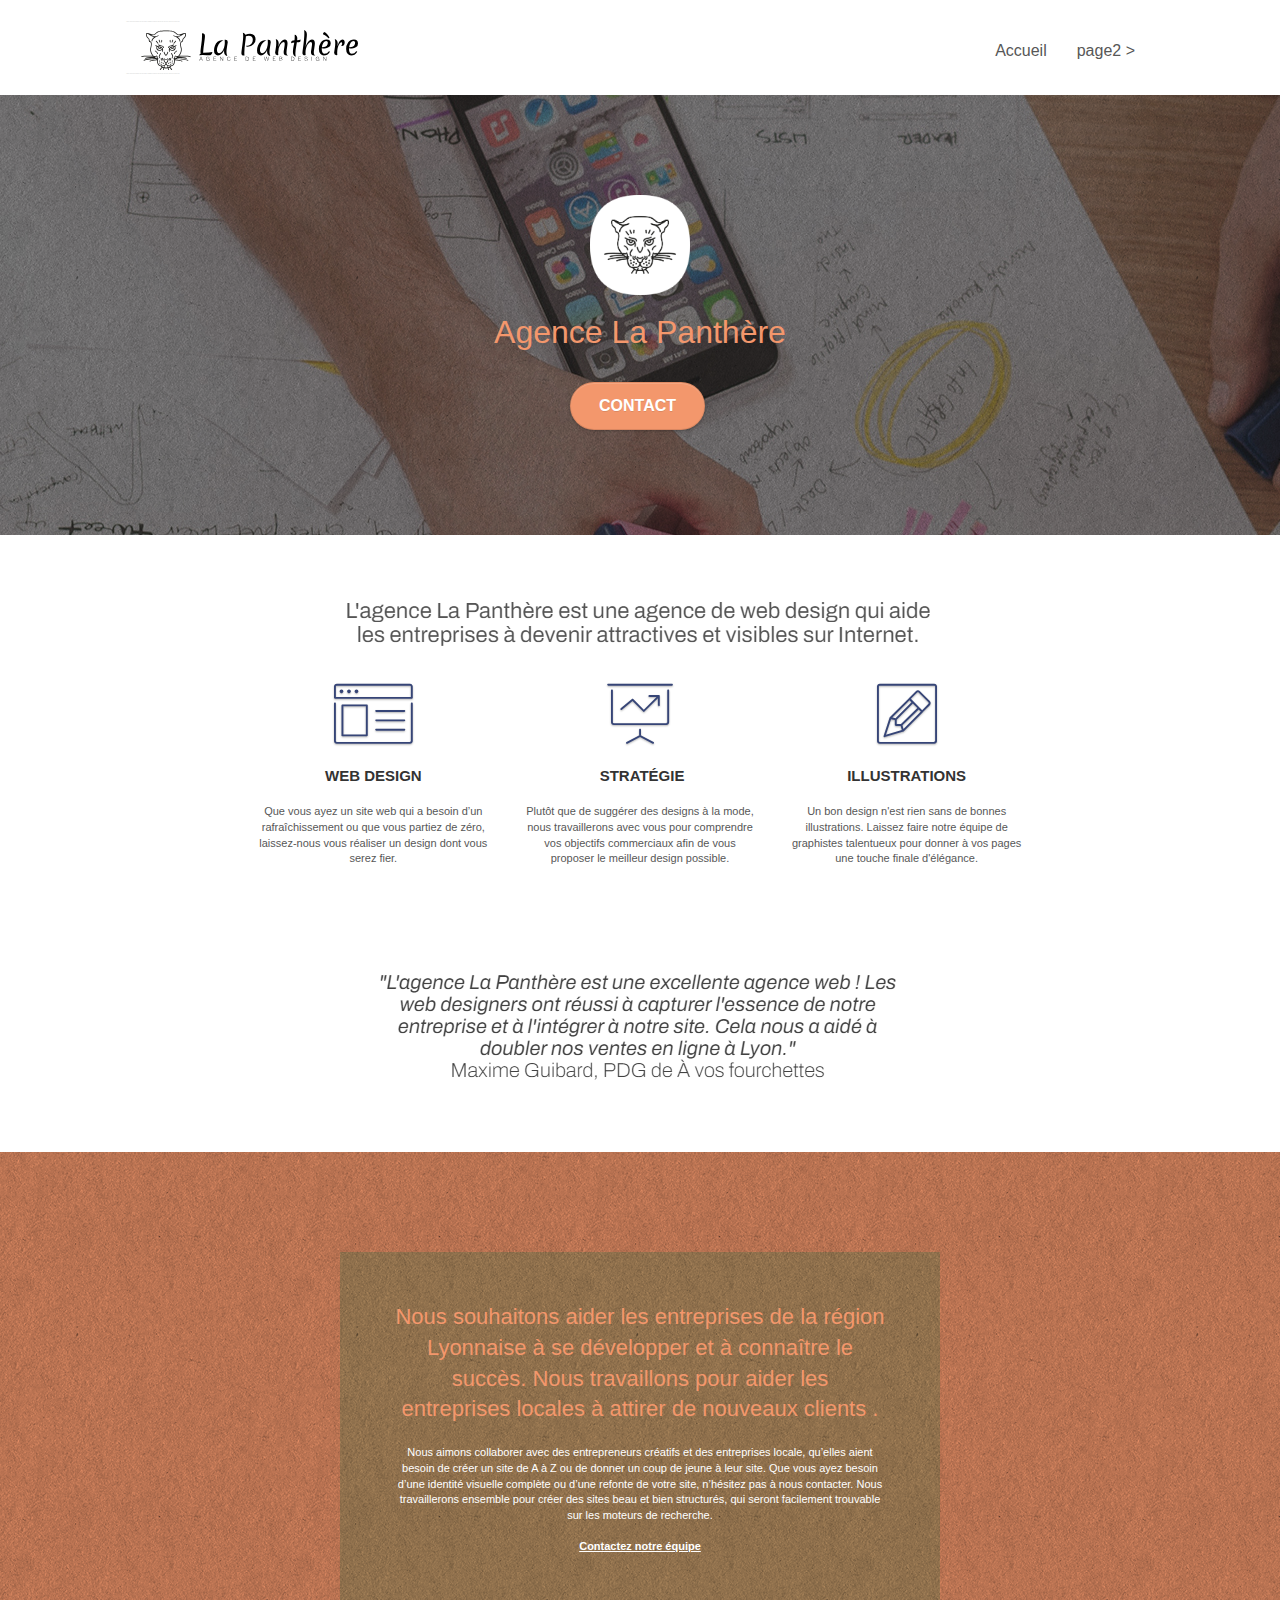
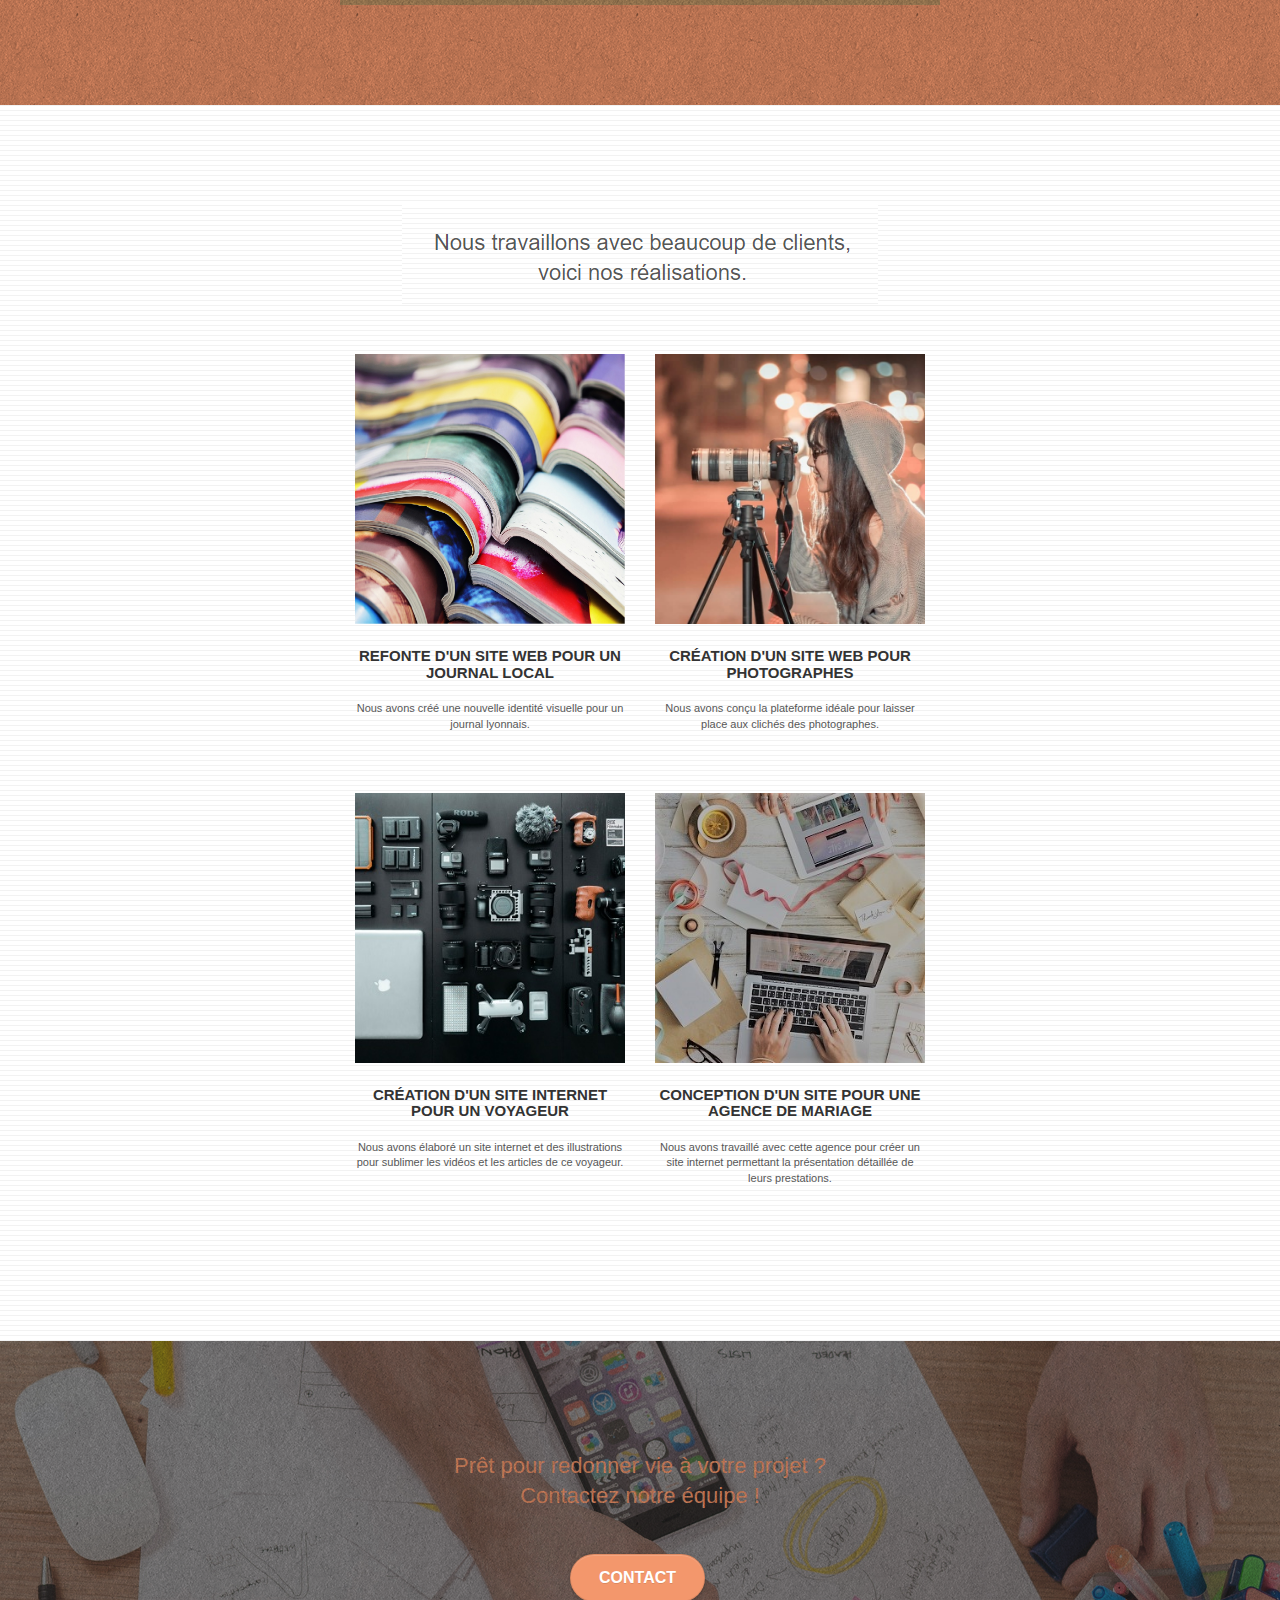
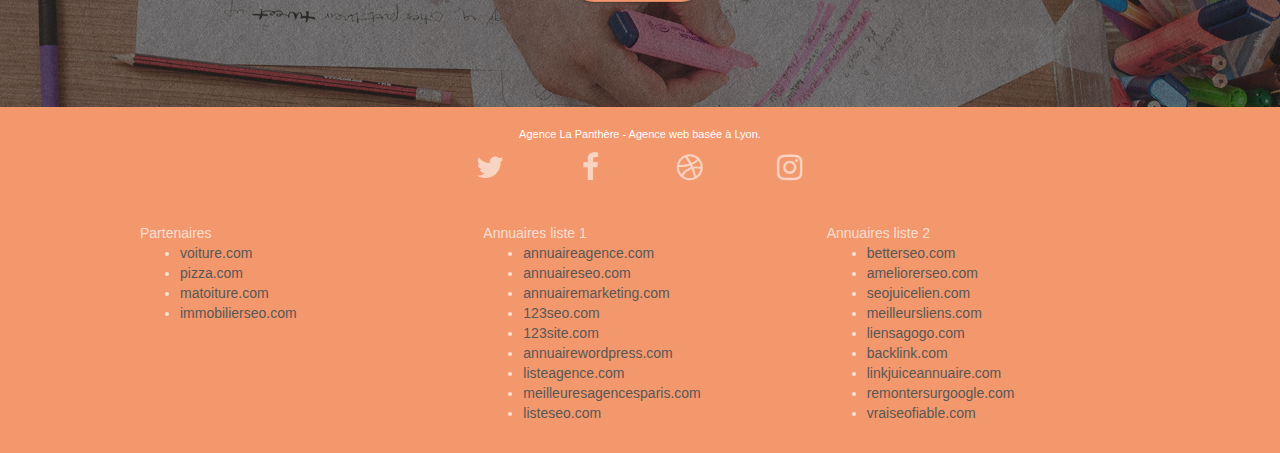
==== index.html @ 24b7e264 "ajout des fichiers au dépôt" ====
<!doctype html>
<html lang="Default">
<head>
    <meta charset="utf-8">
    <meta name="keywords" content="seo, google, site web, site internet, agence design paris, agence design, agence design,agence design,agence design,agence design,agence design,agence design,agence design,agence design">
    <meta name="description" content="">
    <meta name="viewport" content="width=device-width, initial-scale=1.0, viewport-fit=cover">
	<meta name="google-site-verification" content="nIOKoj3-y31pQIgxbLUqovb69yfZZSN_PsGfwJC7kro" />
    <link rel="shortcut icon" type="image/png" href="favicon.jpg">
    
	<link rel="stylesheet" type="text/css" href="./css/bootstrap.css">
	<link rel="stylesheet" type="text/css" href="style.css">
	<link rel="stylesheet" type="text/css" href="./css/font-awesome.css">
	<link rel="stylesheet" type="text/css" href="./css/et-line.css">
	
    
	<script src="./js/jquery-2.1.0.js"></script>
	<script src="./js/bootstrap.js"></script>
	<script src="./js/blocs.js"></script>
	<script src="./js/jquery.touchSwipe.js" defer></script>
	<script src="./js/gmaps.js"></script>

    <title>.</title>

    
<!-- Analytics -->
 
<!-- Analytics END -->
    
</head>
<body>
<!-- Principal conteneur -->
<div class="page-container">
    
<!-- bloc-0 -->
<div class="bloc bgc-white l-bloc " id="bloc-0">
	<div class="container bloc-sm">

		<nav class="navbar row">
			<div class="navbar-header">
				<div class="keywords" style="color:#cccccc;font-size:1px;">Agence web à paris, stratégie web, web design, illustrations, design de site web, site web, web, internet, site internet, site</div>
				<a class="navbar-brand" href="index.html"><img src="img/agence-la-panthere-monochrome.svg" alt="paris web design logo agence web meilleure agence" height="40" /></a>
				<div class="keywords" style="color:#cccccc;font-size:1px;">Agence web à paris, stratégie web, web design, illustrations, design de site web, site web, web, internet, site internet, site</div>
				<button id="nav-toggle" type="button" class="ui-navbar-toggle navbar-toggle" data-toggle="collapse" data-target=".navbar-1">
					<span class="sr-only">Toggle navigation</span><span class="icon-bar"></span><span class="icon-bar"></span><span class="icon-bar"></span>
				</button>
			</div>
			<div class="collapse navbar-collapse navbar-1 special-dropdown-nav">
				<ul class="site-navigation nav navbar-nav">
					<li>
						<a href="index.html">Accueil</a>
					</li>
					<li>
					</li>
					<li>
						<a href="page2.html">page2 &gt;</a>
					</li>
				</ul>
			</div>
		</nav>
	</div>
</div>
<!-- bloc-0 END -->

<!-- bloc-1-presentation -->
<div class="bloc bgc-dark-slate-blue bg-banniere d-bloc bg-t-edge bloc-bg-texture texture-paper b-parallax" id="bloc-1-hero">
	<div class="container bloc-lg">
		<div class="row tight-width-whitespace">
			<div class="col-sm-12">
				<img src="img/logo.png" class="center-block image-resize-mode" width="100" alt="Agence La Panthère, agence web paris, création logo paris" />
				<h1 class="text-center hero-bloc-text tc-white ">
					Agence La Panthère
				</h1>
				<div class="text-center">
					<a href="page2.html" class="btn btn-lg btn-clean btn-rd cta-hero btn-atomic-tangerine" id="cta-hero">Contact</a>
				</div>
			</div>
		</div>
	</div>
</div>
<!-- bloc-1-presentation END -->

<!-- bloc-2-services -->
<div class="bloc bgc-white l-bloc" id="bloc-2-services">
	<div class="container bloc-md">
		<div class="row">
			<div class="col-sm-12 text-center">
				<img alt="agence web, agence web paris, web design paris, stratégie web" src="img/title.png" />
			</div>
		</div>
		<div class="row voffset-lg med-width-whitespace">
			<div class="col-sm-4">
				<div class="text-center">
					<span class="et-icon-browser sm-shadow icon-dark-slate-blue icons icon-lg"></span>
				</div>
				<h3 class="mg-md text-center">
					Web design
				</h3>
				<p class="text-center ">
					Que vous ayez un site web qui a besoin d&rsquo;un rafraîchissement ou que vous partiez de zéro, laissez-nous vous réaliser un design dont vous serez fier.
				</p>
			</div>
			<div class="col-sm-4">
				<div class="text-center">
					<span class="et-icon-presentation sm-shadow icon-dark-slate-blue icons icon-lg"></span>
				</div>
				<h3 class="mg-md text-center">
					&nbsp;Stratégie
				</h3>
				<p class="text-center ">
					Plutôt que de suggérer des designs à la mode, nous travaillerons avec vous pour comprendre vos objectifs commerciaux afin de vous proposer le meilleur design possible.<br>
				</p>
			</div>
			<div class="col-sm-4">
				<div class="text-center">
					<span class="et-icon-edit sm-shadow icon-dark-slate-blue icons icon-lg"></span>
				</div>
				<h3 class="mg-md text-center">
					Illustrations
				</h3>
				<p class="text-center ">
					Un bon design n'est rien sans de bonnes illustrations. Laissez faire notre équipe de graphistes talentueux pour donner à vos pages une touche finale d'élégance.
				</p>
			</div>
		</div>
		<div class="row voffset-lg voffset">
			<div class="col-xs-12 col-md-8 col-md-offset-2 text-center">
				<img alt="agence web, agence web paris, web design paris, stratégie web" src="img/citation.png" />

			</div>
		</div>
	</div>
</div>
<!-- bloc-2-services END -->

<!-- bloc-3-what-i-do -->
<div class="bloc tc-white bgc-atomic-tangerine bg-presentation d-bloc bloc-bg-texture texture-paper b-parallax" id="bloc-3-what-i-do">
	<div class="container bloc-lg">
		<div class="row tight-width-whitespace black-background">
			<div class="col-sm-12">
				<h2 class="mg-md text-center tc-white">
					Nous souhaitons aider les entreprises de la région Lyonnaise à se développer et à connaître le succès. Nous travaillons pour aider les entreprises locales à attirer de nouveaux clients .<br>
				</h2>
				<p class="text-center white">
					Nous aimons collaborer avec des entrepreneurs créatifs et des entreprises locale, qu’elles aient besoin de créer un site de A à Z ou de donner un coup de jeune à leur site. Que vous ayez besoin d’une identité visuelle complète ou d’une refonte de votre site, n’hésitez pas à nous contacter. Nous travaillerons ensemble pour créer des sites beau et bien structurés, qui seront facilement trouvable sur les moteurs de recherche. <br><br><a class="ltc-white bold-link" href="page2.html">Contactez notre équipe</a><br>
				</p>
			</div>
		</div>
	</div>
</div>
<!-- bloc-3-what-i-do END -->

<!-- bloc-4-portfolio -->
<div class="bloc bgc-white bg-lines-h2-bg bg-repeat l-bloc" id="bloc-4-portfolio">
	<div class="container bloc-lg">
		<div class="row">
			<div class="col-sm-12 text-center">
				<img alt="agence web, agence web paris, web design paris, stratégie web" src="img/title2.png" />
			</div>
		</div>
		<div class="row tight-width-whitespace portfolio-row">
			<div class="col-sm-6">
				<a href="#" data-lightbox="img/1.jpg" data-gallery-id="gallery-1" data-caption="Refonte d'un site web pour un journal local" data-frame="snapshot-lb"><img src="img/1.jpg" alt="paris web design logo agence web meilleure agence et refonte site web journal" class="img-responsive portfolio-thumb" /></a>
				<h3 class="mg-md text-center">
					Refonte d'un site web pour un journal local
				</h3>
				<p class="text-center">
					Nous avons créé une nouvelle identité visuelle pour un journal lyonnais.
				</p>
			</div>
			<div class="col-sm-6">
				<a href="#" data-lightbox="img/2.jpg" data-gallery-id="gallery-1" data-caption="Création d'un site web pour photographes" data-frame="snapshot-lb"><img src="img/2.jpg" class="img-responsive portfolio-thumb" alt="paris web design logo agence web meilleure agence, Création d'un site web pour photographes" /></a>
				<h3 class="mg-md text-center">
					Création d'un site web pour photographes
				</h3>
				<p class="text-center">
					Nous avons conçu la plateforme idéale pour laisser place aux clichés des photographes.
				</p>
			</div>
		</div>
		<div class="row tight-width-whitespace portfolio-row">
			<div class="col-sm-6">
				<a href="#" data-lightbox="img/3.bmp" data-gallery-id="gallery-1" data-caption="Création d'un site internet pour un voyageur" data-frame="snapshot-lb"><img src="img/3.bmp" class="img-responsive portfolio-thumb" alt="paris web design logo agence web meilleure agence, Création d'un site web pour voyageur"/></a>
				<h3 class="mg-md text-center">
					Création d'un site internet pour un voyageur
				</h3>
				<p class="text-center">
					Nous avons élaboré un site internet et des illustrations pour sublimer les vidéos et les articles de ce voyageur.
				</p>
			</div>
			<div class="col-sm-6">
				<a href="#" data-lightbox="img/4.bmp" data-gallery-id="gallery-1" data-caption="Conception d'un site pour une agence de mariage" data-frame="snapshot-lb"><img src="img/4.bmp" class="img-responsive portfolio-thumb" alt="paris web design logo agence web meilleure agence, Création d'un site web pour agence de mariage" /></a>
				<h3 class="mg-md text-center">
					Conception d'un site pour une agence de mariage
				</h3>
				<p class="text-center">
					Nous avons travaillé avec cette agence pour créer un site internet permettant la présentation détaillée de leurs prestations.
				</p>
			</div>
		</div>
	</div>
</div>
<!-- bloc-4-portfolio END -->

<!-- bloc-5-cta -->
<div class="bloc bgc-dark-slate-blue bg-banniere d-bloc bloc-bg-texture texture-paper" id="bloc-5-cta">
	<div class="container bloc-lg">
		<div class="row">
			<h2 class="mg-md text-center tc-white">
				Prêt pour redonner vie à votre projet ?<br>Contactez notre équipe !
			</h2>
			<div class="col-sm-12 text-center">
				<a href="page2.html" class="btn btn-atomic-tangerine btn-clean btn-rd btn-lg cta-hero">Contact</a>
			</div>
		</div>
	</div>
</div>
<!-- bloc-5-cta END -->

<!-- Footer - bloc-8 -->
<div class="bloc bgc-atomic-tangerine d-bloc" id="bloc-8">
	<div class="container bloc-sm">
		<div class="row">
			<div class="col-sm-12">
				<p class="text-center white">
					Agence La Panthère - Agence web basée à Lyon.<br>
				</p>
				<div class="row row-no-gutters social">
					<div class="col-sm-3">
						<div class="text-center">
							<a class="social" href="index.html"><span class="fa fa-twitter icon-md"></span></a>
						</div>
					</div>
					<div class="col-sm-3">
						<div class="text-center">
							<a class="social" href="index.html"><span class="fa fa-facebook icon-md"></span></a>
						</div>
					</div>
					<div class="col-sm-3">
						<div class="text-center">
							<a class="social" href="index.html"><span class="fa fa-dribbble icon-md"></span></a>
						</div>
					</div>
					<div class="col-sm-3">
						<div class="text-center">
							<a class="social" href="index.html"><span class="fa fa-instagram icon-md"></span></a>
						</div>
					</div>
					<div class="keywords" style="color:#F3976C;">Agence web à paris, stratégie web, web design, illustrations, design de site web, site web, web, internet, site internet, site</div>
				</div>
				<div class="row">
					<div class="col-sm-4">
						Partenaires
							<ul>
								<li><a href="voiture.com">voiture.com</a></li>
								<li><a href="pizza.com">pizza.com</a></li>
								<li><a href="matoiture.com">matoiture.com</a></li>
								<li><a href="immobilierseo.com">immobilierseo.com</a></li>
							</ul>		
					</div>
					<div class="col-sm-4">
						Annuaires liste 1
						<ul>
							<li><a href="annuaireagence.com">annuaireagence.com</a></li>
							<li><a href="annuaireseo.com">annuaireseo.com</a></li>
							<li><a href="annuairemarketing.com">annuairemarketing.com</a></li>
							<li><a href="123seoture.com">123seo.com</a></li>
							<li><a href="123site.com">123site.com</a></li>
							<li><a href="annuairewordpress.com">annuairewordpress.com</a></li>
							<li><a href="listeagence.com">listeagence.com</a></li>
							<li><a href="meilleuresagencesparis.com">meilleuresagencesparis.com</a></li>
							<li><a href="listeseo.com">listeseo.com</a></li>
						</ul>
					</div>
					<div class="col-sm-4">
						Annuaires liste 2
						<ul>
							<li><a href="betterseo.com">betterseo.com</a></li>
							<li><a href="ameliorerseo.com">ameliorerseo.com</a></li>
							<li><a href="seojuicelien.com">seojuicelien.com</a></li>
							<li><a href="meilleursliens.com">meilleursliens.com</a></li>
							<li><a href="liensagogo.com">liensagogo.com</a></li>
							<li><a href="backlink.com">backlink.com</a></li>
							<li><a href="linkjuiceannuaire.com">linkjuiceannuaire.com</a></li>
							<li><a href="remontersurgoogle.com">remontersurgoogle.com</a></li>
							<li><a href="vraiseofiable.com">vraiseofiable.com</a></li>
						</ul>
					</div>
				</div>
			</div>
		</div>
	</div>
</div>
<!-- Footer - bloc-8 END -->

</div>
<!-- Principal conteneur END -->
    

</body>
</html>
---- style.css ----
body {
    margin: 0;
    padding: 0;
    background: #FFF;
    overflow-x: hidden;
    -webkit-font-smoothing: antialiased;
    -moz-osx-font-smoothing: grayscale;
}

a,
button {
    transition: all .3s ease-in-out;
    outline: none!important;
}

a:hover {
    text-decoration: none;
    cursor: pointer;
}

#page-loading-blocs-notifaction {
    position: fixed;
    top: 0;
    bottom: 0;
    width: 100%;
    z-index: 100000;
    background: #FFFFFF url("img/pageload-spinner.gif") no-repeat center center;
}

.bloc {
    width: 100%;
    clear: both;
    background: 50% 50% no-repeat;
    padding: 0 50px;
    -webkit-background-size: cover;
    -moz-background-size: cover;
    -o-background-size: cover;
    background-size: cover;
    position: relative;
}

.bloc .container {
    padding-left: 0;
    padding-right: 0;
}

.bloc-lg {
    padding: 100px 50px;
}

.bloc-md {
    padding: 50px;
}

.bloc-sm {
    padding: 20px 50px;
}

.bg-center,
.bg-l-edge,
.bg-r-edge,
.bg-t-edge,
.bg-b-edge,
.bg-tl-edge,
.bg-bl-edge,
.bg-tr-edge,
.bg-br-edge,
.bg-repeat {
    -webkit-background-size: auto!important;
    -moz-background-size: auto!important;
    -o-background-size: auto!important;
    background-size: auto!important;
}

.bg-repeat {
    background: repeat;
}

.bg-t-edge {
    background: top no-repeat;
}

.bloc-bg-texture::before {
    content: "";
    background-size: 2px 2px;
    position: absolute;
    top: 0;
    bottom: 0;
    left: 0;
    right: 0;
}

.texture-paper::before {
    background: url("img/texture-paper.png");
    background-size: 280px 280px;
}

.b-parallax {
    background-attachment: fixed;
}

.d-bloc {
    color: rgba(255, 255, 255, .7);
}

.d-bloc button:hover {
    color: rgba(255, 255, 255, .9);
}

.d-bloc .icon-round,
.d-bloc .icon-square,
.d-bloc .icon-rounded,
.d-bloc .icon-semi-rounded-a,
.d-bloc .icon-semi-rounded-b {
    border-color: rgba(255, 255, 255, .9);
}

.d-bloc .divider-h span {
    border-color: rgba(255, 255, 255, .2);
}

.d-bloc .a-btn,
.d-bloc .navbar a,
.d-bloc .navbar-brand,
.d-bloc a .icon-sm,
.d-bloc a .icon-md,
.d-bloc a .icon-lg,
.d-bloc a .icon-xl,
.d-bloc h1 a,
.d-bloc h2 a,
.d-bloc h3 a,
.d-bloc h4 a,
.d-bloc h5 a,
.d-bloc h6 a,
.d-bloc p a {
    color: rgba(255, 255, 255, .6);
}

.d-bloc .a-btn:hover,
.d-bloc .navbar a:hover,
.d-bloc .navbar-brand:hover,
.d-bloc a:hover .icon-sm,
.d-bloc a:hover .icon-md,
.d-bloc a:hover .icon-lg,
.d-bloc a:hover .icon-xl,
.d-bloc h1 a:hover,
.d-bloc h2 a:hover,
.d-bloc h3 a:hover,
.d-bloc h4 a:hover,
.d-bloc h5 a:hover,
.d-bloc h6 a:hover,
.d-bloc p a:hover {
    color: rgba(255, 255, 255, 1);
}

.d-bloc .navbar-toggle .icon-bar {
    background: rgba(255, 255, 255, 1);
}

.d-bloc .btn-wire,
.d-bloc .btn-wire:hover {
    color: rgba(255, 255, 255, 1);
    border-color: rgba(255, 255, 255, 1);
}

.d-bloc .panel {
    color: rgba(0, 0, 0, .5);
}

.d-bloc .panel button:hover {
    color: rgba(0, 0, 0, .7);
}

.d-bloc .panel icon {
    border-color: rgba(0, 0, 0, .7);
}

.d-bloc .panel .divider-h span {
    border-color: rgba(0, 0, 0, .1);
}

.d-bloc .panel .a-btn {
    color: rgba(0, 0, 0, .6);
}

.d-bloc .panel .a-btn:hover {
    color: rgba(0, 0, 0, 1);
}

.d-bloc .panel .btn-wire,
.d-bloc .panel .btn-wire:hover {
    color: rgba(0, 0, 0, .7);
    border-color: rgba(0, 0, 0, .3);
}

.d-bloc .panel,
.l-bloc {
    color: rgba(0, 0, 0, .5);
}

.d-bloc .panel button:hover,
.l-bloc button:hover {
    color: rgba(0, 0, 0, .7);
}

.l-bloc .icon-round,
.l-bloc .icon-square,
.l-bloc .icon-rounded,
.l-bloc .icon-semi-rounded-a,
.l-bloc .icon-semi-rounded-b {
    border-color: rgba(0, 0, 0, .7);
}

.d-bloc .panel .divider-h span,
.l-bloc .divider-h span {
    border-color: rgba(0, 0, 0, .1);
}

.d-bloc .panel .a-btn,
.l-bloc .a-btn,
.l-bloc .navbar a,
.l-bloc .navbar-brand,
.l-bloc a .icon-sm,
.l-bloc a .icon-md,
.l-bloc a .icon-lg,
.l-bloc a .icon-xl,
.l-bloc h1 a,
.l-bloc h2 a,
.l-bloc h3 a,
.l-bloc h4 a,
.l-bloc h5 a,
.l-bloc h6 a,
.l-bloc p a {
    color: rgba(0, 0, 0, .6);
}

.d-bloc .panel .a-btn:hover,
.l-bloc .a-btn:hover,
.l-bloc .navbar a:hover,
.l-bloc .navbar-brand:hover,
.l-bloc a:hover .icon-sm,
.l-bloc a:hover .icon-md,
.l-bloc a:hover .icon-lg,
.l-bloc a:hover .icon-xl,
.l-bloc h1 a:hover,
.l-bloc h2 a:hover,
.l-bloc h3 a:hover,
.l-bloc h4 a:hover,
.l-bloc h5 a:hover,
.l-bloc h6 a:hover,
.l-bloc p a:hover {
    color: rgba(0, 0, 0, 1);
}

.l-bloc .navbar-toggle .icon-bar {
    color: rgba(0, 0, 0, .6);
}

.d-bloc .panel .btn-wire,
.d-bloc .panel .btn-wire:hover,
.l-bloc .btn-wire,
.l-bloc .btn-wire:hover {
    color: rgba(0, 0, 0, .7);
    border-color: rgba(0, 0, 0, .3);
}

.voffset {
    margin-top: 30px;
}

.voffset-lg {
    margin-top: 80px;
}

.row-no-gutters {
    margin-right: 0;
    margin-left: 0;
}

.row.row-no-gutters > [class^="col-"],
.row.row-no-gutters > [class*=" col-"] {
    padding-right: 0;
    padding-left: 0;
}

#bloc-1-hero h1 {
    font-size: 32px;
}

.navbar {
    margin-bottom: 0;
    z-index: 1;
}

.navbar-brand {
    height: auto;
    padding: 3px 15px;
    font-size: 25px;
    font-weight: normal;
    font-weight: 600;
    line-height: 44px;
}

.navbar-brand img {
    max-height: 200px;
    margin: 0 5px 0 0;
    display: inline;
}

.navbar-brand img[src$=svg] {
    min-width: 100px;
}

.nav-center .navbar-brand img {
    margin: 0;
}

.navbar .nav {
    padding-top: 2px;
    margin-right: -16px;
    float: right;
    z-index: 1;
}

.nav > li {
    float: left;
    margin-top: 4px;
    font-size: 16px;
}

.navbar-nav .open .dropdown-menu > li > a {
    text-align: inherit;
}

.nav > li a:hover,
.nav > li a:focus {
    background: transparent;
}

.navbar-toggle {
    margin: 10px 10px 0 0;
    border: 0px;
}

.navbar-toggle:hover {
    background: transparent!important;
}

.navbar-toggle .icon-bar {
    background-color: rgba(0, 0, 0, .5);
    width: 26px;
}

.nav-invert .navbar .nav {
    float: left;
}

.nav-invert .navbar-header,
.nav-invert .navbar-brand {
    float: right;
    position: relative;
    z-index: 2;
}

@media (min-width: 768px) {
    .site-navigation {
        position: absolute;
        top: 50%;
        right: 20px;
        transform: translate(0, -50%);
        -webkit-transform: translateY(-50%);
    }
    .nav > li .dropdown-menu a,
    .nav > li .dropdown-menu a:hover {
        color: #484848;
    }
    .nav-invert .site-navigation {
        left: 0;
        right: 0;
    }
    .nav-center {
        text-align: center;
    }
    .nav-center .navbar-header {
        width: 100%;
    }
    .nav-center .navbar-header,
    .nav-center .navbar-brand,
    .nav-center .nav > li {
        float: none;
        display: inline-block;
    }
    .nav-center .site-navigation {
        position: relative;
        width: 100%;
        right: 0;
        margin-right: 0px;
        margin-top: 20px;
    }
    .nav-center.mini-nav .navbar-toggle {
        float: none;
        margin: 10px auto 0;
    }
}

.nav > li > .dropdown a {
    background: none!important;
    display: block;
    padding: 14px 15px;
}

nav .caret {
    margin: 0 5px;
}

.dropdown-menu .dropdown-menu {
    top: -8px;
    left: 100%;
}

.dropdown-menu .dropmenu-flow-right {
    top: 100%;
    left: 0;
    margin-left: -1px;
    border-top-left-radius: 0;
    border-top-right-radius: 0;
}

.dropdown-menu .dropdown span {
    border: 4px solid black;
    border-top-color: transparent;
    border-right-color: transparent;
    border-bottom-color: transparent;
    margin: 6px -5px 0 0!important;
    float: right;
}

.mg-md {
    margin-top: 10px;
    margin-bottom: 20px;
}

.mg-lg {
    margin-top: 10px;
    margin-bottom: 40px;
}

.btn {
    margin: 0 5px 5px 0;
}

.btn.pull-right {
    margin: 0 0 5px 5px;
}

.btn-d,
.btn-d:hover,
.btn-d:focus {
    color: #FFF;
    background: rgba(0, 0, 0, .3);
}

button {
    outline: none!important;
}

.btn-rd {
    border-radius: 40px;
}

.btn-clean {
    border: 1px solid rgba(0, 0, 0, .08);
    border-bottom-color: rgba(0, 0, 0, .1);
    text-shadow: 0 1px 0 rgba(0, 0, 1, .1);
    box-shadow: 0 1px 3px rgba(0, 0, 1, .25), inset 0 1px 0 0 rgba(255, 255, 255, .15);
}

.icon-md {
    font-size: 30px!important;
}

.icon-lg {
    font-size: 60px!important;
}

.sm-shadow {
    text-shadow: 0 1px 2px rgba(0, 0, 0, .3);
}

.panel-sq,
.panel-sq .panel-heading,
.panel-sq .panel-footer {
    border-radius: 0;
}

.panel-rd {
    border-radius: 30px;
}

.panel-rd .panel-heading {
    border-radius: 29px 29px 0 0;
}

.panel-rd .panel-footer {
    border-radius: 0 0 29px 29px;
}

.form-control {
    border-color: rgba(0, 0, 0, .1);
    box-shadow: none;
}

.scrollToTop {
    width: 40px;
    height: 40px;
    position: fixed;
    bottom: 20px;
    right: 20px;
    opacity: 0;
    z-index: 500;
    transition: all .3s ease-in-out;
}

.scrollToTop span {
    margin-top: 6px;
}

.showScrollTop {
    font-size: 14px;
    opacity: 1;
}

a[data-lightbox] {
    position: relative;
    display: block;
    text-align: center;
}

a[data-lightbox]:hover::before {
    content: "+";
    font-family: "HelveticaNeue-Light", "Helvetica Neue Light", "Helvetica Neue", Helvetica, Arial;
    font-size: 32px;
    width: 50px;
    height: 50px;
    margin-left: -25px;
    border-radius: 50%;
    background: rgba(0, 0, 0, .6);
    color: #FFF;
    font-weight: 100;
    z-index: 1;
    position: absolute;
    top: 50%;
    transform: translateY(-50%);
    -webkit-transform: translateY(-50%);
}

a[data-lightbox]:hover img {
    opacity: 0.6;
    -webkit-animation-fill-mode: none;
    animation-fill-mode: none;
}

#lightbox-modal {
    display: flex;
    align-items: center;
}

#lightbox-modal .modal-dialog {
    width: 90%;
    max-width: 900px;
    margin: 0 auto 0;
}

#lightbox-modal .modal-dialog img {
    max-height: 90vh;
    margin: 0 auto;
}

.lightbox-caption {
    padding: 20px;
    color: #FFF;
    background: rgba(0, 0, 0, .5);
    position: absolute;
    left: 15px;
    right: 15px;
    bottom: 5px;
}

.close-lightbox {
    color: #FFF;
    font-size: 30px;
    position: absolute;
    top: 20px;
    right: 20px;
    z-index: 20;
    background: rgba(0, 0, 0, .5);
    border: none;
    line-height: 30px;
    padding: 0 9px 5px;
    opacity: 0.3;
}

.close-lightbox:hover,
.next-lightbox:hover,
.prev-lightbox:hover {
    opacity: 1.0;
    color: #FFF;
}

.next-lightbox,
.prev-lightbox {
    font-size: 20px;
    color: rgba(255, 255, 255, .9);
    background: rgba(0, 0, 0, .5);
    transition: all .2s ease-in-out;
    position: absolute;
    top: 45%;
    z-index: 1;
    opacity: 0.4;
}

.next-lightbox {
    padding: 6px 8px 1px 13px;
    right: 25px;
}

.prev-lightbox {
    padding: 6px 13px 1px 10px;
    left: 25px;
}

.snapshot-lb .modal-body {
    padding-bottom: 45px;
}

.snapshot-lb .lightbox-caption {
    padding: 0;
    color: rgba(0, 0, 0, .5);
    background: none;
}

h1,
h2,
h3,
h4,
h5,
h6,
p,
label,
.btn,
a {
    font-family: "helvetica";
    font-weight: 400;
    color: #575757!important;
}

.container {
    max-width: 1000px;
}

.hero-bloc-text {
    font-size: 38px;
}

.hero-bloc-text-sub {
    font-size: 36px;
}

.statement-bloc-text {
    line-height: 26px;
    font-style: italic;
    font-size: 20px;
    text-align: center;
    font-weight: lighter;
    max-width: 520px;
    margin: auto auto auto auto;
}

p {
    font-size: 11px;
}

.tight-width-whitespace {
    max-width: 600px;
    margin: auto auto auto auto;
}

.h1 {
    font-size: 20px;
    font-family: "Open Sans";
}

.cta-hero {
    margin-top: 22px;
    color: #FFFFFF!important;
    text-transform: uppercase;
    padding: 12px 28px 12px 28px;
    font-size: 16px;
    font-weight: 700;
}

.social {
    max-width: 400px;
    margin: auto auto auto auto;
}

h2 {
    font-size: 22px;
    line-height: 1.4em;
}

h3 {
    font-size: 15px;
    text-transform: uppercase;
    font-weight: 700;
    color: #333333!important;
}

.med-width-whitespace {
    max-width: 800px;
    margin: auto auto auto auto;
    box-shadow: 0px 0px 0px #000000;
}

h1 {
    color: #333333!important;
}

h4 {
    color: #333333!important;
}

.icons {
    margin-bottom: 14px;
    margin-top: 24px;
}

.white {
    color: #FFFFFF!important;
}

.portfolio-thumb {
    margin-bottom: 24px;
}

.portfolio-row {
    margin-bottom: 44px;
    margin-top: 50px;
}

.avatar {
    box-shadow: 0px 4px 9px rgba(0, 0, 0, 0.3);
}

.black-background {
    background-color: rgba(165, 147, 99, 0.7);
    padding: 40px 40px 40px 40px;
}

.bold-link {
    font-weight: 900;
    text-decoration: underline!important;
}

.bgc-white {
    background-color: #FFFFFF;
}

.bgc-dark-slate-blue {
    background-color: #364577;
}

.bgc-atomic-tangerine {
    background-color: #F3976C;
}

.tc-white {
    color: #F3976C!important;
}

.btn-atomic-tangerine {
    background: #F3976C;
    color: #FFFFFF!important;
}

.btn-atomic-tangerine:hover {
    background: #c27956!important;
    color: #FFFFFF!important;
}

.ltc-white {
    color: #FFFFFF!important;
}

.ltc-white:hover {
    color: #cccccc!important;
}

.ltc-atomic-tangerine {
    color: #F3976C!important;
}

.ltc-atomic-tangerine:hover {
    color: #c27956!important;
}

.icon-dark-slate-blue {
    color: #364577!important;
    border-color: #364577!important;
}

.bg-dots-bg {
    background-image: url("img/dots-bg.png");
}

.bg-lines-h2-bg {
    background-image: url("img/lines-h2-bg.png");
}

.bg-banniere {
    background-image: url("img/agence-la-panthere.jpg");
}

.bg-presentation {
    background-image: url("img/image-de-presentation.bmp");
}

@media (max-width: 1024px) {
    .bloc {
        padding-left: 20px;
        padding-right: 20px;
    }
    .bloc.full-width-bloc,
    .bloc-tile-2.full-width-bloc .container,
    .bloc-tile-3.full-width-bloc .container,
    .bloc-tile-4.full-width-bloc .container {
        padding-left: 0;
        padding-right: 0;
    }
}

@media (max-width: 992px) and (min-width: 768px) {
    .navbar .nav {
        max-width: 80%
    }
    .nav-center.navbar .nav {
        max-width: 100%
    }
}

@media only screen and (min-device-width: 768px) and (max-device-width: 1024px) and (orientation: landscape) {
    .b-parallax {
        background-attachment: scroll;
    }
}

@media only screen and (min-device-width: 1024px) and (max-device-width: 1366px) and (-webkit-min-device-pixel-ratio: 1.5) {
    .b-parallax {
        background-attachment: scroll;
    }
}

@media (max-width: 991px) {
    .container {
        width: 100%;
    }
    .b-parallax {
        background-attachment: scroll;
    }
    .page-container,
    #hero-bloc {
        overflow-x: hidden;
        position: relative;
    }
    .bloc {
        padding-left: constant(safe-area-inset-left);
        padding-right: constant(safe-area-inset-right);
    }
    .bloc-group,
    .bloc-group .bloc {
        display: block;
        width: 100%;
    }
    .bloc-fill-screen .fill-bloc-top-edge,
    .bloc-fill-screen .fill-bloc-bottom-edge {
        padding: 0 20px;
        padding-left: constant(safe-area-inset-left);
        padding-right: constant(safe-area-inset-right);
    }
}

@media (max-width: 767px) {
    .page-container {
        overflow-x: hidden;
        position: relative;
    }
    h1,
    h2,
    h3,
    h4,
    h5,
    h6,
    p,
    #disqus_thread {
        padding-left: 10px!important;
        padding-right: 10px!important;
    }
    .b-parallax {
        background-attachment: scroll;
    }
    .navbar .nav {
        padding-top: 0;
        border-top: 1px solid rgba(0, 0, 0, .2);
        float: none!important;
    }
    .navbar.row {
        margin-left: 0;
        margin-right: 0;
    }
    .site-navigation {
        position: inherit;
        transform: none;
        -webkit-transform: none;
        -ms-transform: none;
    }
    .nav > li {
        margin-top: 0;
        border-bottom: 1px solid rgba(0, 0, 0, .1);
        background: rgba(0, 0, 0, .05);
        text-align: left;
        padding-left: 15px;
        width: 100%;
    }
    .nav > li:hover {
        background: rgba(0, 0, 0, .08);
    }
    .dropdown .dropdown a .caret {
        float: none;
        margin: 5px 0 0 10px!important;
        border: 4px solid black;
        border-bottom-color: transparent;
        border-right-color: transparent;
        border-left-color: transparent;
    }
    #hero-bloc .navbar .nav {
        background: rgba(0, 0, 0, .8);
    }
    #hero-bloc .navbar .nav a {
        color: rgba(255, 255, 255, .6);
    }
    .hero {
        padding: 50px 0;
    }
    .hero-nav {
        left: -1px;
        right: -1px;
    }
    .navbar-collapse {
        padding: 0;
        overflow-x: hidden;
        -webkit-box-shadow: none;
        box-shadow: none;
    }
    .navbar-brand img {
        max-height: 40px;
        width: auto;
    }
    .nav-invert .navbar-header {
        float: none;
        width: 100%;
    }
    .nav-invert .navbar-toggle {
        float: left;
        margin-left: 10px;
    }
    .bloc {
        padding-left: 0;
        padding-right: 0;
    }
    .bloc-xxl,
    .bloc-xl,
    .bloc-lg {
        padding: 40px 0;
    }
    .bloc-sm,
    .bloc-md {
        padding-left: 0;
        padding-right: 0;
    }
    .bloc-tile-2 .container,
    .bloc-tile-3 .container,
    .bloc-tile-4 .container,
    .bloc-fill-screen .fill-bloc-top-edge,
    .bloc-fill-screen .fill-bloc-bottom-edge {
        padding-left: 0;
        padding-right: 0;
    }
    .a-block {
        padding: 0 10px;
    }
    .btn-dwn {
        display: none;
    }
    .voffset {
        margin-top: 5px;
    }
    .voffset-md {
        margin-top: 20px;
    }
    .voffset-lg {
        margin-top: 30px;
    }
    form {
        padding: 5px;
    }
    .close-lightbox {
        display: inline-block;
    }
    .blocsapp-device-iphone5 {
        background-size: 216px 425px;
        padding-top: 60px;
        width: 216px;
        height: 425px;
    }
    .blocsapp-device-iphone5 img {
        width: 180px;
        height: 320px;
    }
}

@media (max-width: 400px) {
    .bloc {
        padding-left: 0;
        padding-right: 0;
    }
}

@media (max-width: 767px) {
    .bloc-mob-center-text {
        text-align: center;
    }
}
---- css/et-line.css ----
@font-face {
    font-family: et-line;
    src: url(../fonts/et-line.eot);
    src: url(../fonts/et-line.eot?#iefix) format('embedded-opentype'), url(../fonts/et-line.woff) format('woff'), url(../fonts/et-line.ttf) format('truetype'), url(../fonts/et-line.svg#et-line) format('svg');
    font-weight: 400;
    font-style: normal
}

.et-icon-adjustments,
.et-icon-alarmclock,
.et-icon-anchor,
.et-icon-aperture,
.et-icon-attachment,
.et-icon-bargraph,
.et-icon-basket,
.et-icon-beaker,
.et-icon-bike,
.et-icon-book-open,
.et-icon-briefcase,
.et-icon-browser,
.et-icon-calendar,
.et-icon-camera,
.et-icon-caution,
.et-icon-chat,
.et-icon-circle-compass,
.et-icon-clipboard,
.et-icon-clock,
.et-icon-cloud,
.et-icon-compass,
.et-icon-desktop,
.et-icon-dial,
.et-icon-document,
.et-icon-documents,
.et-icon-download,
.et-icon-dribbble,
.et-icon-edit,
.et-icon-envelope,
.et-icon-expand,
.et-icon-facebook,
.et-icon-flag,
.et-icon-focus,
.et-icon-gears,
.et-icon-genius,
.et-icon-gift,
.et-icon-global,
.et-icon-globe,
.et-icon-googleplus,
.et-icon-grid,
.et-icon-happy,
.et-icon-hazardous,
.et-icon-heart,
.et-icon-hotairballoon,
.et-icon-hourglass,
.et-icon-key,
.et-icon-laptop,
.et-icon-layers,
.et-icon-lifesaver,
.et-icon-lightbulb,
.et-icon-linegraph,
.et-icon-linkedin,
.et-icon-lock,
.et-icon-magnifying-glass,
.et-icon-map,
.et-icon-map-pin,
.et-icon-megaphone,
.et-icon-mic,
.et-icon-mobile,
.et-icon-newspaper,
.et-icon-notebook,
.et-icon-paintbrush,
.et-icon-paperclip,
.et-icon-pencil,
.et-icon-phone,
.et-icon-picture,
.et-icon-pictures,
.et-icon-piechart,
.et-icon-presentation,
.et-icon-pricetags,
.et-icon-printer,
.et-icon-profile-female,
.et-icon-profile-male,
.et-icon-puzzle,
.et-icon-quote,
.et-icon-recycle,
.et-icon-refresh,
.et-icon-ribbon,
.et-icon-rss,
.et-icon-sad,
.et-icon-scissors,
.et-icon-scope,
.et-icon-search,
.et-icon-shield,
.et-icon-speedometer,
.et-icon-strategy,
.et-icon-streetsign,
.et-icon-tablet,
.et-icon-target,
.et-icon-telescope,
.et-icon-toolbox,
.et-icon-tools,
.et-icon-tools-2,
.et-icon-trophy,
.et-icon-tumblr,
.et-icon-twitter,
.et-icon-upload,
.et-icon-video,
.et-icon-wallet,
.et-icon-wine {
    font-family: et-line;
    speak: none;
    font-style: normal;
    font-weight: 400;
    font-variant: normal;
    text-transform: none;
    line-height: 1;
    -webkit-font-smoothing: antialiased;
    -moz-osx-font-smoothing: grayscale;
    display: inline-block
}

.et-icon-mobile:before {
    content: "\e000"
}

.et-icon-laptop:before {
    content: "\e001"
}

.et-icon-desktop:before {
    content: "\e002"
}

.et-icon-tablet:before {
    content: "\e003"
}

.et-icon-phone:before {
    content: "\e004"
}

.et-icon-document:before {
    content: "\e005"
}

.et-icon-documents:before {
    content: "\e006"
}

.et-icon-search:before {
    content: "\e007"
}

.et-icon-clipboard:before {
    content: "\e008"
}

.et-icon-newspaper:before {
    content: "\e009"
}

.et-icon-notebook:before {
    content: "\e00a"
}

.et-icon-book-open:before {
    content: "\e00b"
}

.et-icon-browser:before {
    content: "\e00c"
}

.et-icon-calendar:before {
    content: "\e00d"
}

.et-icon-presentation:before {
    content: "\e00e"
}

.et-icon-picture:before {
    content: "\e00f"
}

.et-icon-pictures:before {
    content: "\e010"
}

.et-icon-video:before {
    content: "\e011"
}

.et-icon-camera:before {
    content: "\e012"
}

.et-icon-printer:before {
    content: "\e013"
}

.et-icon-toolbox:before {
    content: "\e014"
}

.et-icon-briefcase:before {
    content: "\e015"
}

.et-icon-wallet:before {
    content: "\e016"
}

.et-icon-gift:before {
    content: "\e017"
}

.et-icon-bargraph:before {
    content: "\e018"
}

.et-icon-grid:before {
    content: "\e019"
}

.et-icon-expand:before {
    content: "\e01a"
}

.et-icon-focus:before {
    content: "\e01b"
}

.et-icon-edit:before {
    content: "\e01c"
}

.et-icon-adjustments:before {
    content: "\e01d"
}

.et-icon-ribbon:before {
    content: "\e01e"
}

.et-icon-hourglass:before {
    content: "\e01f"
}

.et-icon-lock:before {
    content: "\e020"
}

.et-icon-megaphone:before {
    content: "\e021"
}

.et-icon-shield:before {
    content: "\e022"
}

.et-icon-trophy:before {
    content: "\e023"
}

.et-icon-flag:before {
    content: "\e024"
}

.et-icon-map:before {
    content: "\e025"
}

.et-icon-puzzle:before {
    content: "\e026"
}

.et-icon-basket:before {
    content: "\e027"
}

.et-icon-envelope:before {
    content: "\e028"
}

.et-icon-streetsign:before {
    content: "\e029"
}

.et-icon-telescope:before {
    content: "\e02a"
}

.et-icon-gears:before {
    content: "\e02b"
}

.et-icon-key:before {
    content: "\e02c"
}

.et-icon-paperclip:before {
    content: "\e02d"
}

.et-icon-attachment:before {
    content: "\e02e"
}

.et-icon-pricetags:before {
    content: "\e02f"
}

.et-icon-lightbulb:before {
    content: "\e030"
}

.et-icon-layers:before {
    content: "\e031"
}

.et-icon-pencil:before {
    content: "\e032"
}

.et-icon-tools:before {
    content: "\e033"
}

.et-icon-tools-2:before {
    content: "\e034"
}

.et-icon-scissors:before {
    content: "\e035"
}

.et-icon-paintbrush:before {
    content: "\e036"
}

.et-icon-magnifying-glass:before {
    content: "\e037"
}

.et-icon-circle-compass:before {
    content: "\e038"
}

.et-icon-linegraph:before {
    content: "\e039"
}

.et-icon-mic:before {
    content: "\e03a"
}

.et-icon-strategy:before {
    content: "\e03b"
}

.et-icon-beaker:before {
    content: "\e03c"
}

.et-icon-caution:before {
    content: "\e03d"
}

.et-icon-recycle:before {
    content: "\e03e"
}

.et-icon-anchor:before {
    content: "\e03f"
}

.et-icon-profile-male:before {
    content: "\e040"
}

.et-icon-profile-female:before {
    content: "\e041"
}

.et-icon-bike:before {
    content: "\e042"
}

.et-icon-wine:before {
    content: "\e043"
}

.et-icon-hotairballoon:before {
    content: "\e044"
}

.et-icon-globe:before {
    content: "\e045"
}

.et-icon-genius:before {
    content: "\e046"
}

.et-icon-map-pin:before {
    content: "\e047"
}

.et-icon-dial:before {
    content: "\e048"
}

.et-icon-chat:before {
    content: "\e049"
}

.et-icon-heart:before {
    content: "\e04a"
}

.et-icon-cloud:before {
    content: "\e04b"
}

.et-icon-upload:before {
    content: "\e04c"
}

.et-icon-download:before {
    content: "\e04d"
}

.et-icon-target:before {
    content: "\e04e"
}

.et-icon-hazardous:before {
    content: "\e04f"
}

.et-icon-piechart:before {
    content: "\e050"
}

.et-icon-speedometer:before {
    content: "\e051"
}

.et-icon-global:before {
    content: "\e052"
}

.et-icon-compass:before {
    content: "\e053"
}

.et-icon-lifesaver:before {
    content: "\e054"
}

.et-icon-clock:before {
    content: "\e055"
}

.et-icon-aperture:before {
    content: "\e056"
}

.et-icon-quote:before {
    content: "\e057"
}

.et-icon-scope:before {
    content: "\e058"
}

.et-icon-alarmclock:before {
    content: "\e059"
}

.et-icon-refresh:before {
    content: "\e05a"
}

.et-icon-happy:before {
    content: "\e05b"
}

.et-icon-sad:before {
    content: "\e05c"
}

.et-icon-facebook:before {
    content: "\e05d"
}

.et-icon-twitter:before {
    content: "\e05e"
}

.et-icon-googleplus:before {
    content: "\e05f"
}

.et-icon-rss:before {
    content: "\e060"
}

.et-icon-tumblr:before {
    content: "\e061"
}

.et-icon-linkedin:before {
    content: "\e062"
}

.et-icon-dribbble:before {
    content: "\e063"
}
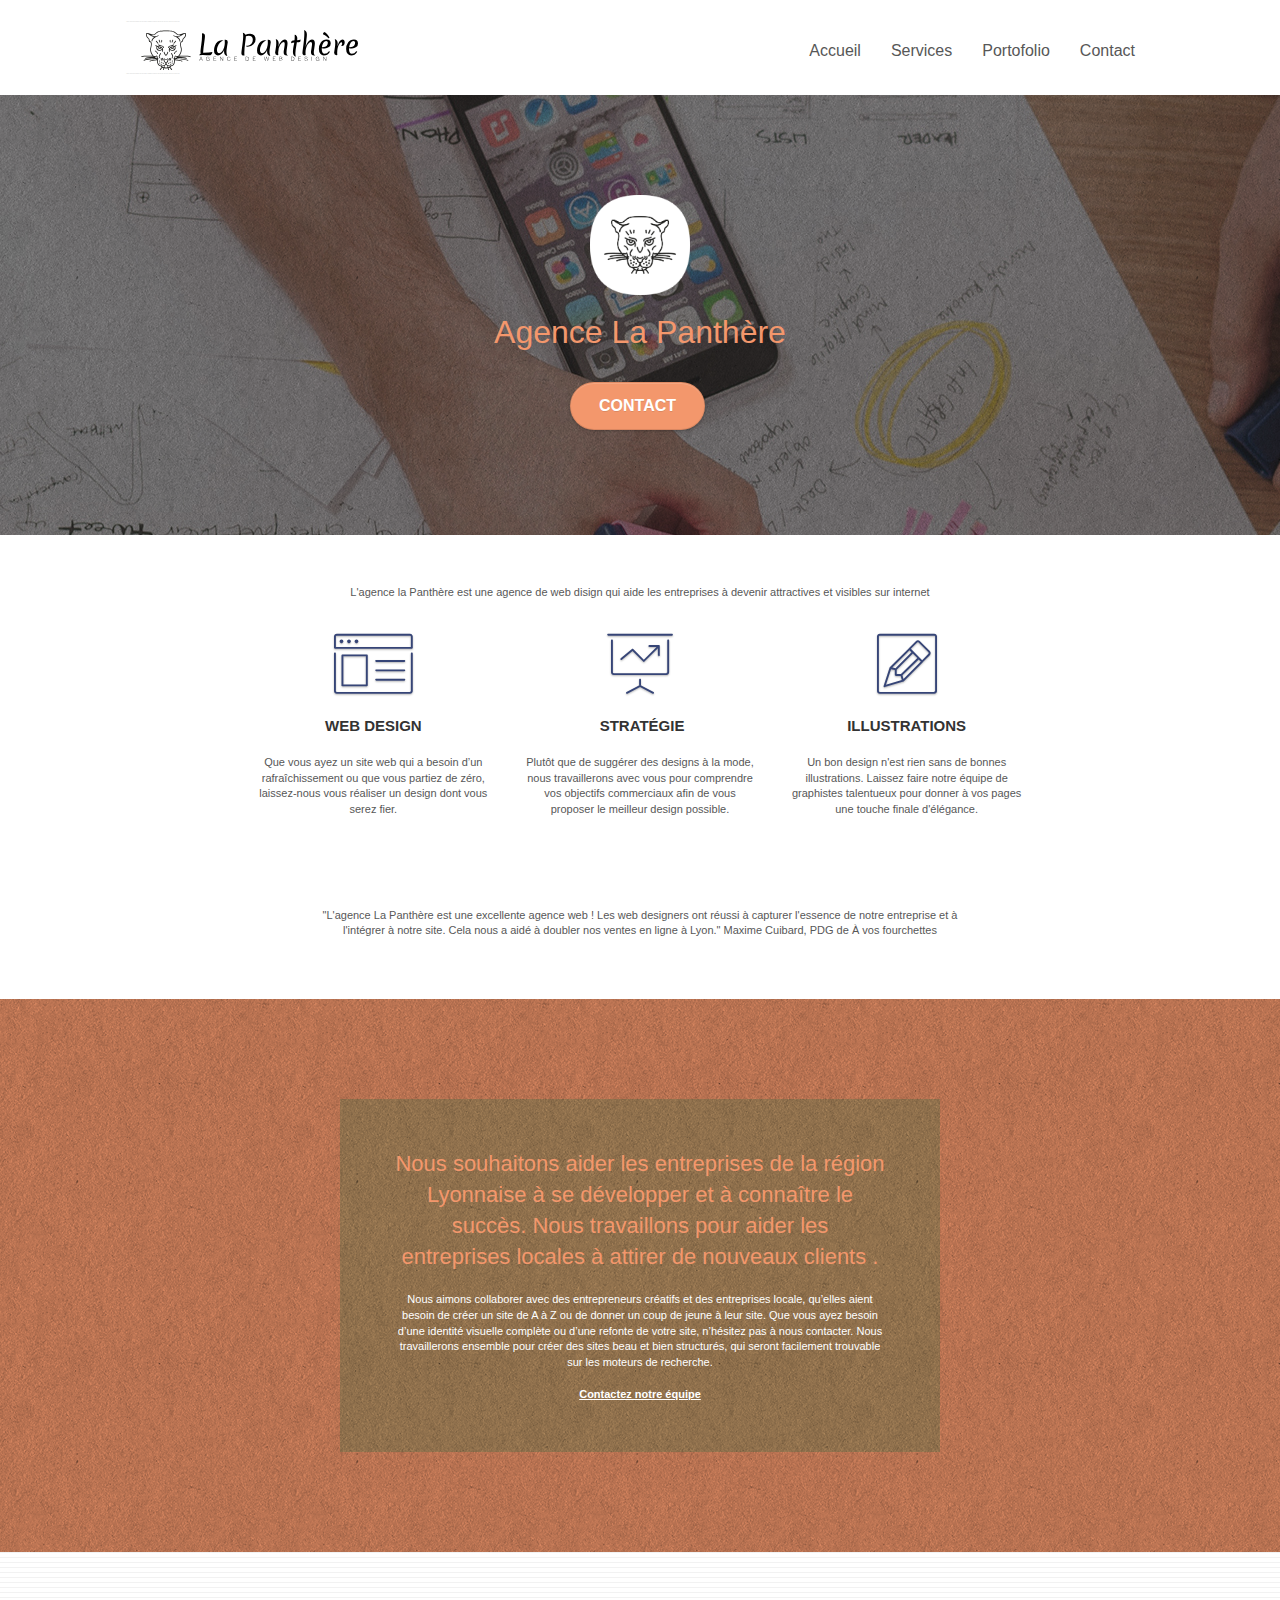
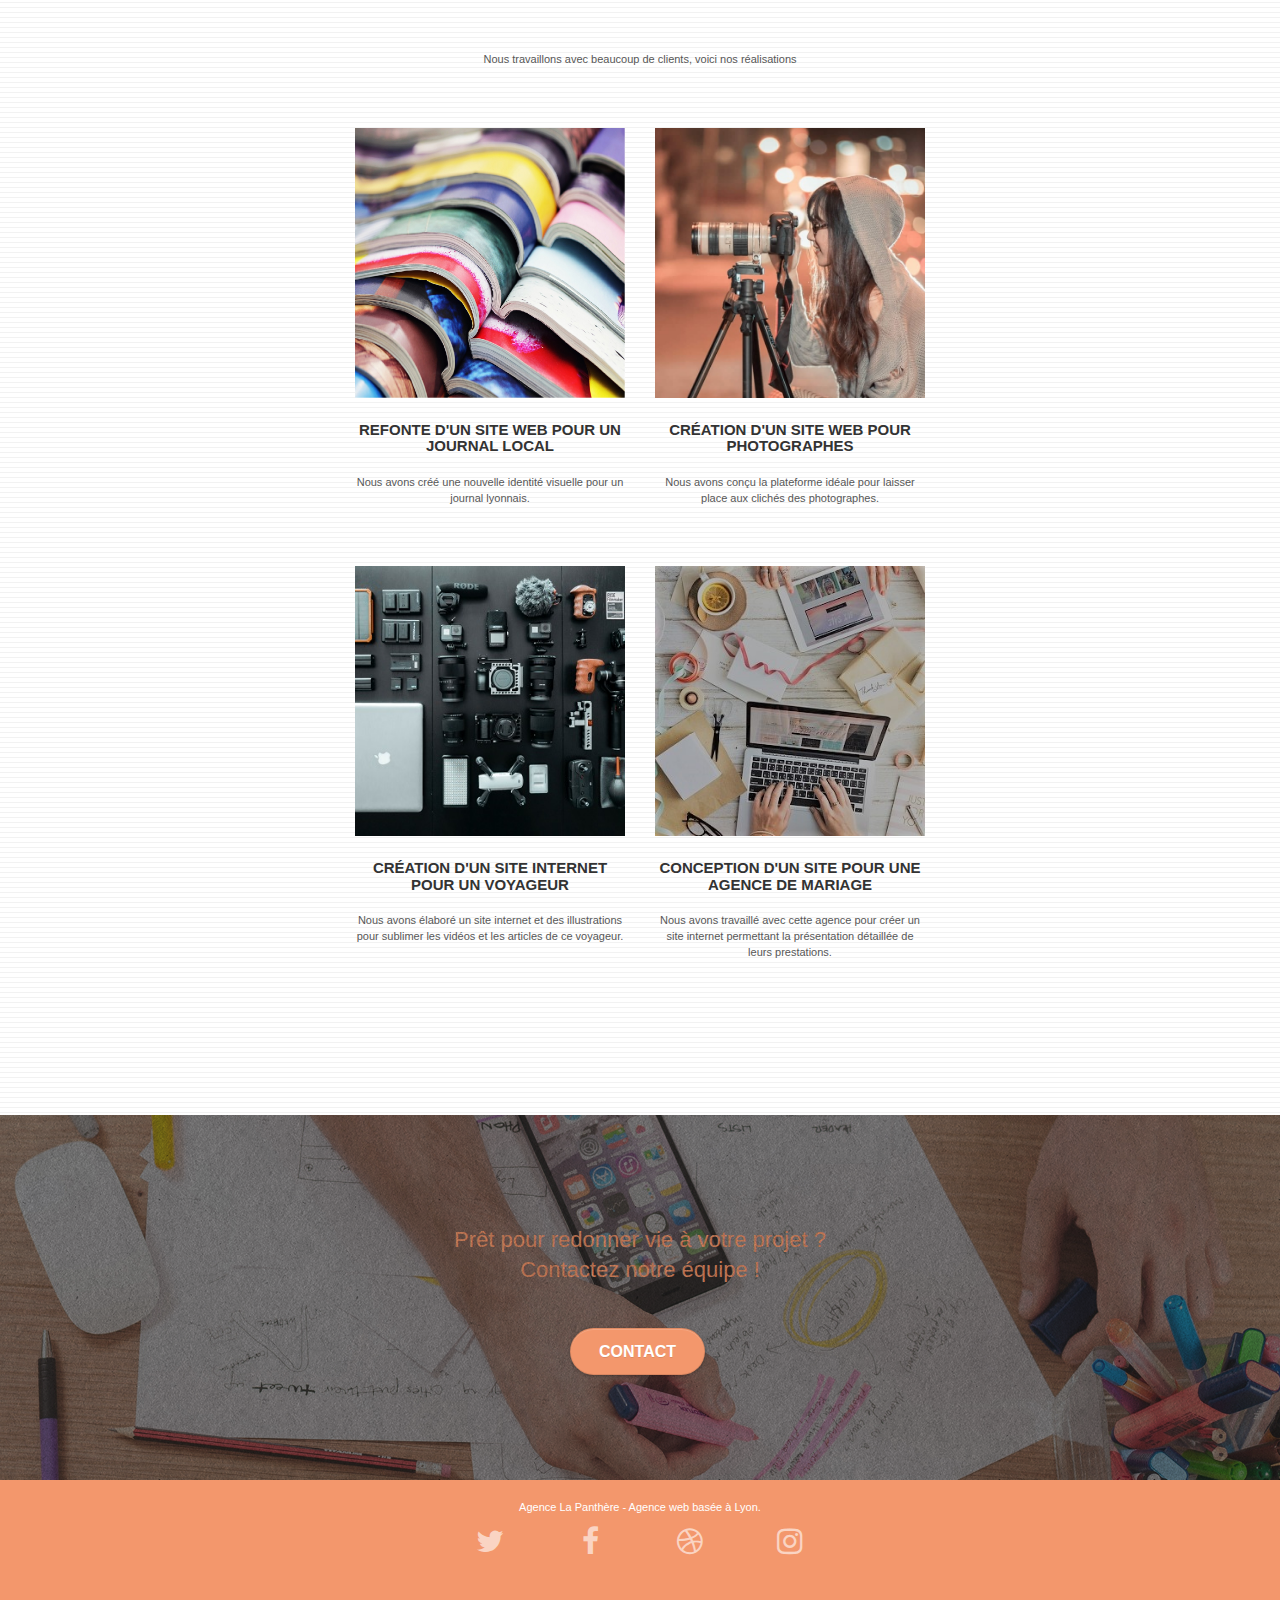
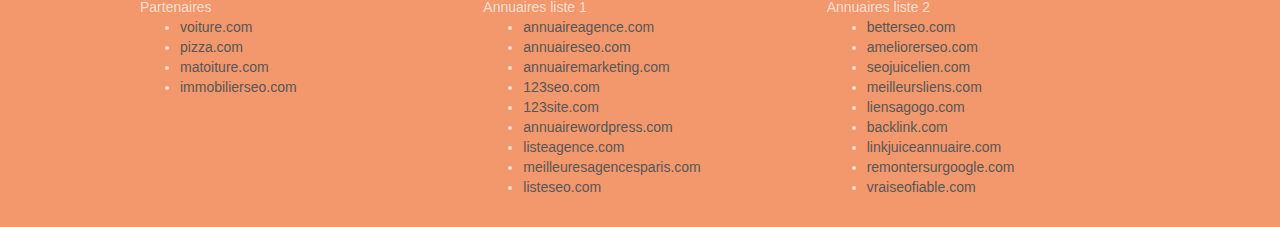
==== commit f7e87f3f: "1.0 début des changements accessibilités et seo" ====
--- a/index.html
+++ b/index.html
@@ -1,11 +1,11 @@
 <!doctype html>
-<html lang="Default">
+<html lang="FR-fr">
 <head>
     <meta charset="utf-8">
-    <meta name="keywords" content="seo, google, site web, site internet, agence design paris, agence design, agence design,agence design,agence design,agence design,agence design,agence design,agence design,agence design">
     <meta name="description" content="">
     <meta name="viewport" content="width=device-width, initial-scale=1.0, viewport-fit=cover">
 	<meta name="google-site-verification" content="nIOKoj3-y31pQIgxbLUqovb69yfZZSN_PsGfwJC7kro" />
+	<meta name="robots" content="index, follow">
     <link rel="shortcut icon" type="image/png" href="favicon.jpg">
     
 	<link rel="stylesheet" type="text/css" href="./css/bootstrap.css">
@@ -13,14 +13,13 @@
 	<link rel="stylesheet" type="text/css" href="./css/font-awesome.css">
 	<link rel="stylesheet" type="text/css" href="./css/et-line.css">
 	
-    
 	<script src="./js/jquery-2.1.0.js"></script>
 	<script src="./js/bootstrap.js"></script>
 	<script src="./js/blocs.js"></script>
 	<script src="./js/jquery.touchSwipe.js" defer></script>
 	<script src="./js/gmaps.js"></script>
 
-    <title>.</title>
+    <title>Agence La Panthère</title>
 
     
 <!-- Analytics -->
@@ -51,9 +50,13 @@
 						<a href="index.html">Accueil</a>
 					</li>
 					<li>
+						<a href="#Service">Services</a>
+					</li>	
+					<li>
+						<a href="#Portofolio">Portofolio</a>
 					</li>
 					<li>
-						<a href="page2.html">page2 &gt;</a>
+						<a href="page2.html">Contact</a>
 					</li>
 				</ul>
 			</div>
@@ -67,7 +70,7 @@
 	<div class="container bloc-lg">
 		<div class="row tight-width-whitespace">
 			<div class="col-sm-12">
-				<img src="img/logo.png" class="center-block image-resize-mode" width="100" alt="Agence La Panthère, agence web paris, création logo paris" />
+				<img src="img/logo.png" class="center-block image-resize-mode" width="100" alt="logo de l'Agence La Panthère" />
 				<h1 class="text-center hero-bloc-text tc-white ">
 					Agence La Panthère
 				</h1>
@@ -81,11 +84,11 @@
 <!-- bloc-1-presentation END -->
 
 <!-- bloc-2-services -->
-<div class="bloc bgc-white l-bloc" id="bloc-2-services">
-	<div class="container bloc-md">
+<div class="bloc bgc-white l-bloc" id="bloc-2-services,">
+	<div class="container bloc-md" id="Service">
 		<div class="row">
 			<div class="col-sm-12 text-center">
-				<img alt="agence web, agence web paris, web design paris, stratégie web" src="img/title.png" />
+				<p>L'agence la Panthère est une agence de web disign qui aide les entreprises à devenir attractives et visibles sur internet</p>
 			</div>
 		</div>
 		<div class="row voffset-lg med-width-whitespace">
@@ -125,7 +128,7 @@
 		</div>
 		<div class="row voffset-lg voffset">
 			<div class="col-xs-12 col-md-8 col-md-offset-2 text-center">
-				<img alt="agence web, agence web paris, web design paris, stratégie web" src="img/citation.png" />
+				<p>"L'agence La Panthère est une excellente agence web ! Les web designers ont réussi à capturer l'essence de notre entreprise et à l'intégrer à notre site. Cela nous a aidé à doubler nos ventes en ligne à Lyon." Maxime Cuibard, PDG de À vos fourchettes</p>
 
 			</div>
 		</div>
@@ -154,13 +157,13 @@
 <div class="bloc bgc-white bg-lines-h2-bg bg-repeat l-bloc" id="bloc-4-portfolio">
 	<div class="container bloc-lg">
 		<div class="row">
-			<div class="col-sm-12 text-center">
-				<img alt="agence web, agence web paris, web design paris, stratégie web" src="img/title2.png" />
+			<div class="col-sm-12 text-center" id="Portofolio">
+				<p>Nous travaillons avec beaucoup de clients, voici nos réalisations</p>
 			</div>
 		</div>
 		<div class="row tight-width-whitespace portfolio-row">
 			<div class="col-sm-6">
-				<a href="#" data-lightbox="img/1.jpg" data-gallery-id="gallery-1" data-caption="Refonte d'un site web pour un journal local" data-frame="snapshot-lb"><img src="img/1.jpg" alt="paris web design logo agence web meilleure agence et refonte site web journal" class="img-responsive portfolio-thumb" /></a>
+				<a href="#" data-lightbox="img/1.jpg" data-gallery-id="gallery-1" data-caption="Refonte d'un site web pour un journal local" data-frame="snapshot-lb"><img src="img/1.jpg" alt="journaux empilés" class="img-responsive portfolio-thumb" /></a>
 				<h3 class="mg-md text-center">
 					Refonte d'un site web pour un journal local
 				</h3>
@@ -169,7 +172,7 @@
 				</p>
 			</div>
 			<div class="col-sm-6">
-				<a href="#" data-lightbox="img/2.jpg" data-gallery-id="gallery-1" data-caption="Création d'un site web pour photographes" data-frame="snapshot-lb"><img src="img/2.jpg" class="img-responsive portfolio-thumb" alt="paris web design logo agence web meilleure agence, Création d'un site web pour photographes" /></a>
+				<a href="#" data-lightbox="img/2.jpg" data-gallery-id="gallery-1" data-caption="Création d'un site web pour photographes" data-frame="snapshot-lb"><img src="img/2.jpg" class="img-responsive portfolio-thumb" alt="photographe entrain de prendre une photo" /></a>
 				<h3 class="mg-md text-center">
 					Création d'un site web pour photographes
 				</h3>
@@ -180,7 +183,7 @@
 		</div>
 		<div class="row tight-width-whitespace portfolio-row">
 			<div class="col-sm-6">
-				<a href="#" data-lightbox="img/3.bmp" data-gallery-id="gallery-1" data-caption="Création d'un site internet pour un voyageur" data-frame="snapshot-lb"><img src="img/3.bmp" class="img-responsive portfolio-thumb" alt="paris web design logo agence web meilleure agence, Création d'un site web pour voyageur"/></a>
+				<a href="#" data-lightbox="img/3.bmp" data-gallery-id="gallery-1" data-caption="Création d'un site internet pour un voyageur" data-frame="snapshot-lb"><img src="img/3.bmp" class="img-responsive portfolio-thumb" alt="Matèriels de photographe"/></a>
 				<h3 class="mg-md text-center">
 					Création d'un site internet pour un voyageur
 				</h3>
@@ -189,7 +192,7 @@
 				</p>
 			</div>
 			<div class="col-sm-6">
-				<a href="#" data-lightbox="img/4.bmp" data-gallery-id="gallery-1" data-caption="Conception d'un site pour une agence de mariage" data-frame="snapshot-lb"><img src="img/4.bmp" class="img-responsive portfolio-thumb" alt="paris web design logo agence web meilleure agence, Création d'un site web pour agence de mariage" /></a>
+				<a href="#" data-lightbox="img/4.bmp" data-gallery-id="gallery-1" data-caption="Conception d'un site pour une agence de mariage" data-frame="snapshot-lb"><img src="img/4.bmp" class="img-responsive portfolio-thumb" alt="travail sur un bureau depuis un ordinateur et une tablette" /></a>
 				<h3 class="mg-md text-center">
 					Conception d'un site pour une agence de mariage
 				</h3>
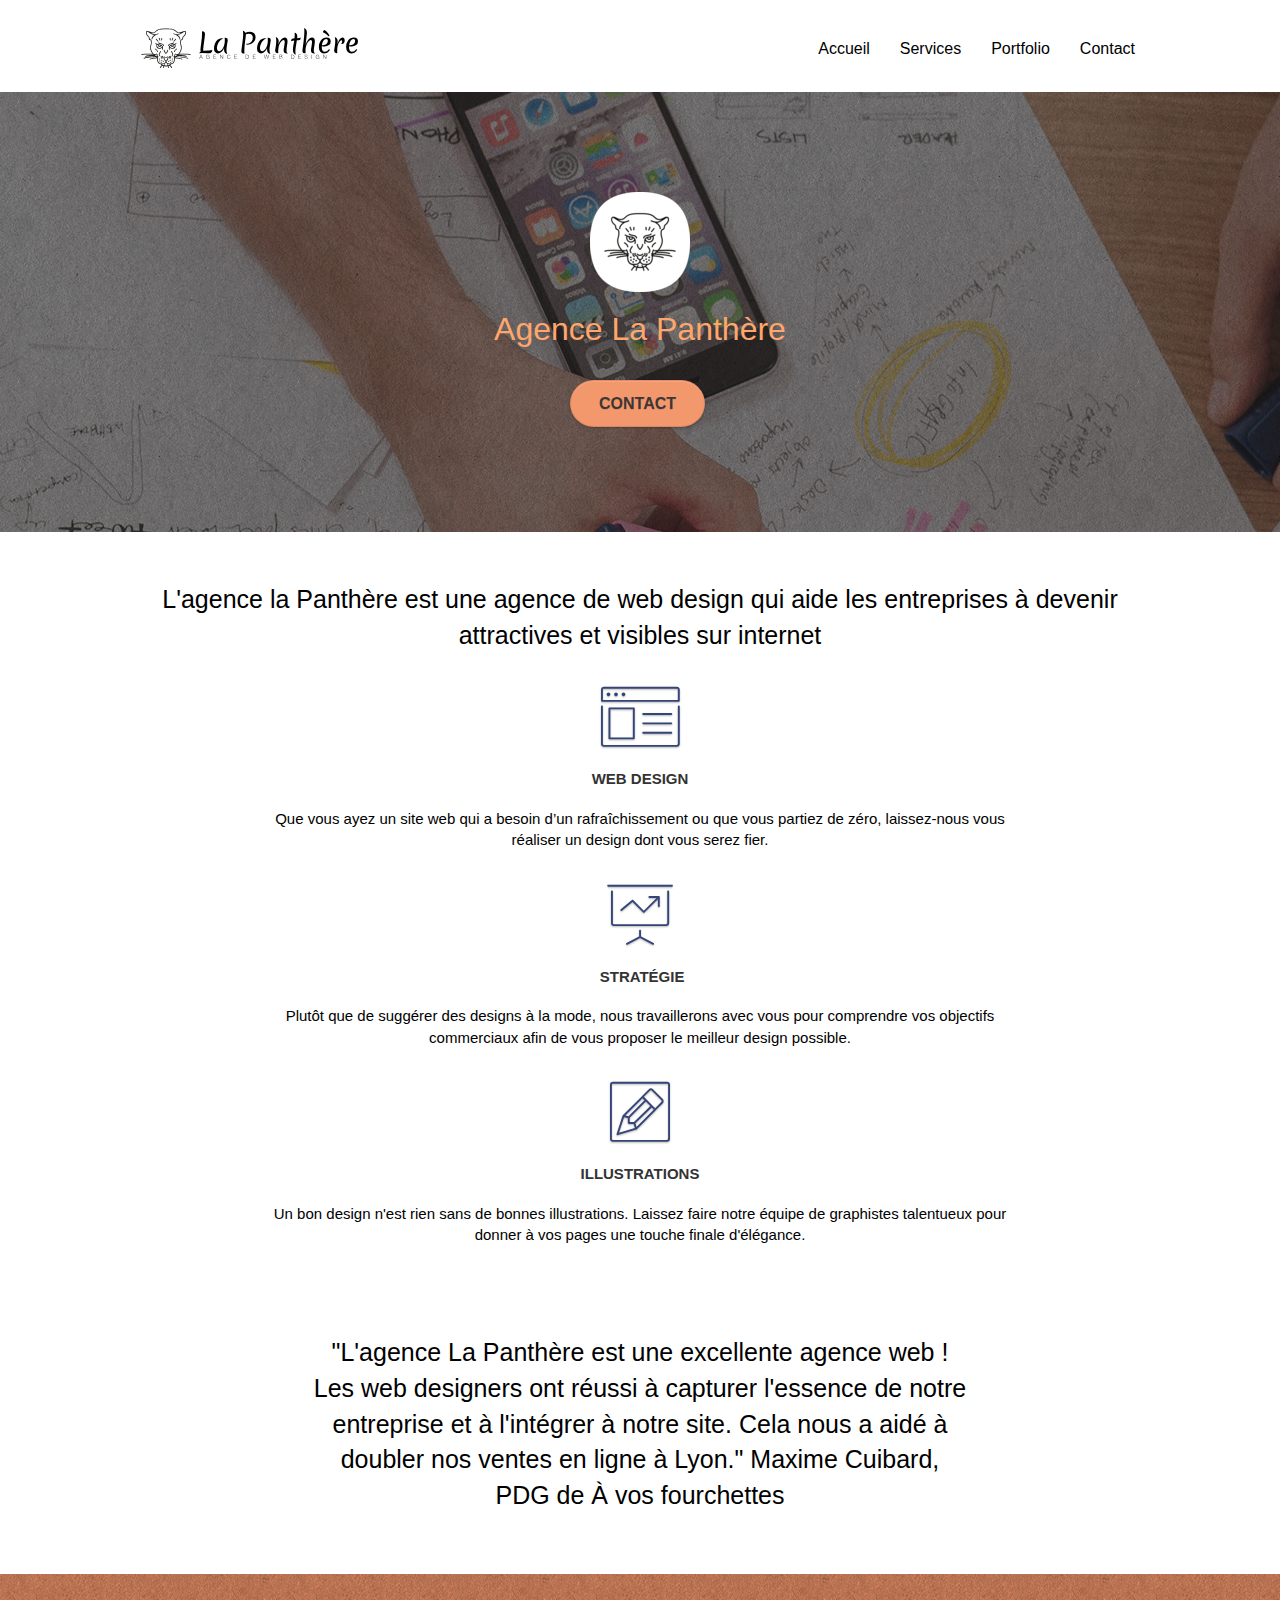
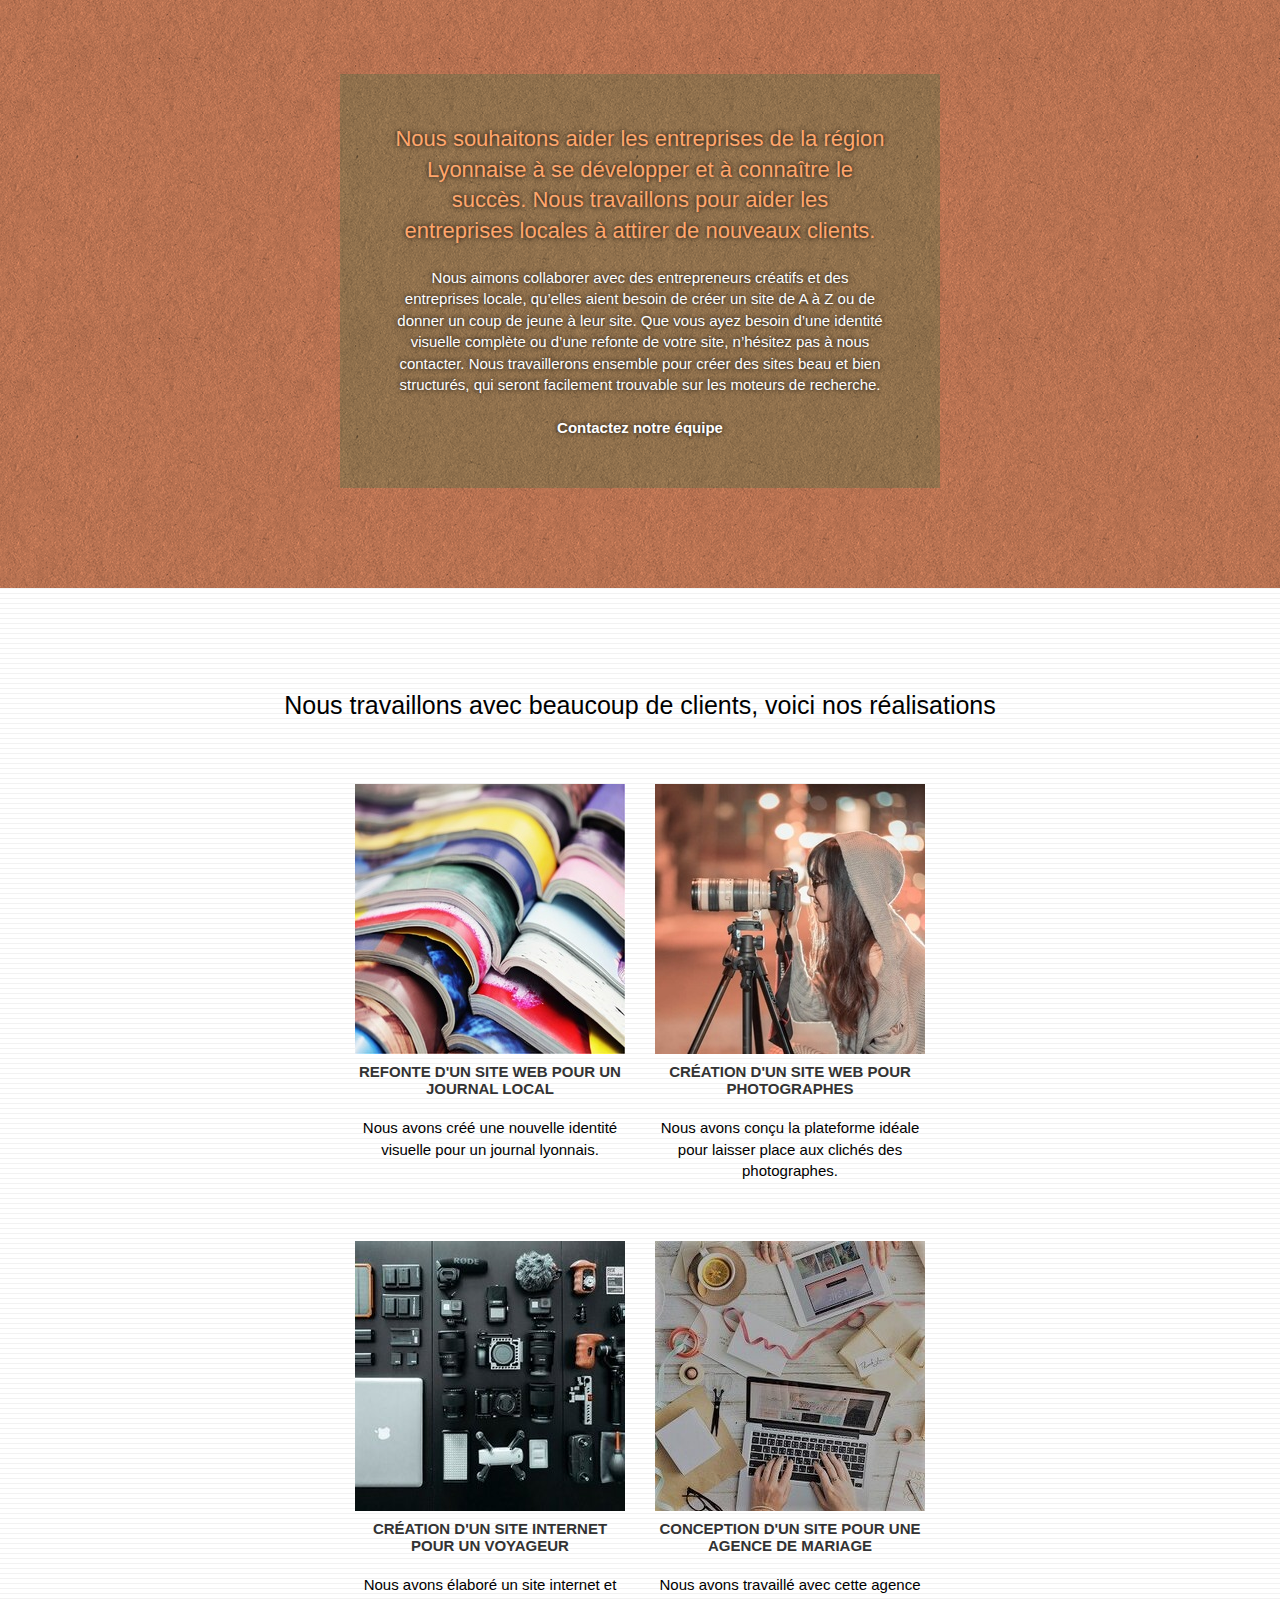
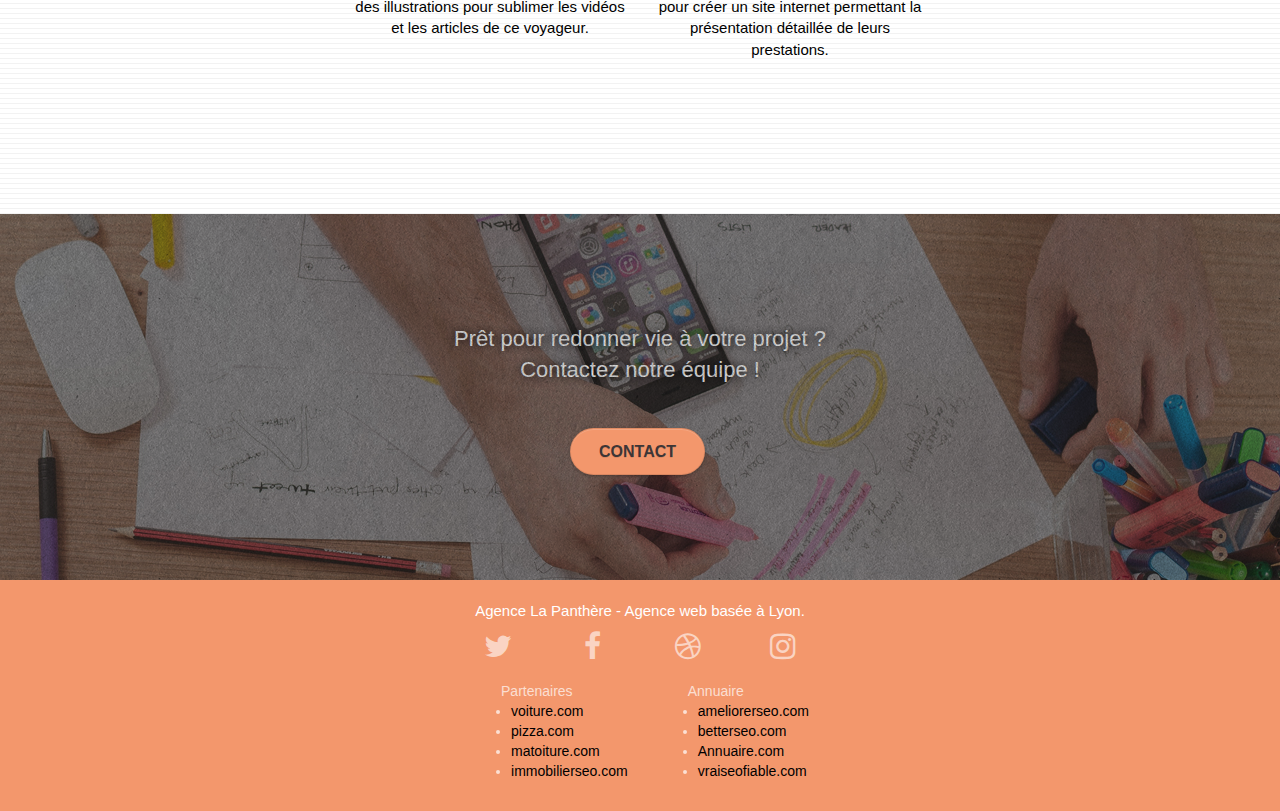
==== commit e2fc6cef: "w3c" ====
--- a/index.html
+++ b/index.html
@@ -2,7 +2,7 @@
 <html lang="FR-fr">
 <head>
     <meta charset="utf-8">
-    <meta name="description" content="">
+    <meta name="description" content="L'agence la Panthère est une des meilleures agence de web design Lyonnaise, aidant les entreprises à devenir attractives et visibles sur internet">
     <meta name="viewport" content="width=device-width, initial-scale=1.0, viewport-fit=cover">
 	<meta name="google-site-verification" content="nIOKoj3-y31pQIgxbLUqovb69yfZZSN_PsGfwJC7kro" />
 	<meta name="robots" content="index, follow">
@@ -19,7 +19,7 @@
 	<script src="./js/jquery.touchSwipe.js" defer></script>
 	<script src="./js/gmaps.js"></script>
 
-    <title>Agence La Panthère</title>
+    <title>La Panthère web design à Lyon</title>
 
     
 <!-- Analytics -->
@@ -34,12 +34,9 @@
 <!-- bloc-0 -->
 <div class="bloc bgc-white l-bloc " id="bloc-0">
 	<div class="container bloc-sm">
-
 		<nav class="navbar row">
 			<div class="navbar-header">
-				<div class="keywords" style="color:#cccccc;font-size:1px;">Agence web à paris, stratégie web, web design, illustrations, design de site web, site web, web, internet, site internet, site</div>
-				<a class="navbar-brand" href="index.html"><img src="img/agence-la-panthere-monochrome.svg" alt="paris web design logo agence web meilleure agence" height="40" /></a>
-				<div class="keywords" style="color:#cccccc;font-size:1px;">Agence web à paris, stratégie web, web design, illustrations, design de site web, site web, web, internet, site internet, site</div>
+				<a class="navbar-brand" href="index.html"><img src="img/agence-la-panthere-monochrome.svg" alt="logo agence la Panthère" height="40" /></a>
 				<button id="nav-toggle" type="button" class="ui-navbar-toggle navbar-toggle" data-toggle="collapse" data-target=".navbar-1">
 					<span class="sr-only">Toggle navigation</span><span class="icon-bar"></span><span class="icon-bar"></span><span class="icon-bar"></span>
 				</button>
@@ -53,10 +50,10 @@
 						<a href="#Service">Services</a>
 					</li>	
 					<li>
-						<a href="#Portofolio">Portofolio</a>
+						<a href="#Portfolio">Portfolio</a>
 					</li>
 					<li>
-						<a href="page2.html">Contact</a>
+						<a href="contact.html">Contact</a>
 					</li>
 				</ul>
 			</div>
@@ -75,7 +72,7 @@
 					Agence La Panthère
 				</h1>
 				<div class="text-center">
-					<a href="page2.html" class="btn btn-lg btn-clean btn-rd cta-hero btn-atomic-tangerine" id="cta-hero">Contact</a>
+					<a href="contact.html" class="btn btn-lg btn-clean btn-rd cta-hero btn-atomic-tangerine contraste" id="cta-hero">Contact</a>
 				</div>
 			</div>
 		</div>
@@ -87,8 +84,8 @@
 <div class="bloc bgc-white l-bloc" id="bloc-2-services,">
 	<div class="container bloc-md" id="Service">
 		<div class="row">
-			<div class="col-sm-12 text-center">
-				<p>L'agence la Panthère est une agence de web disign qui aide les entreprises à devenir attractives et visibles sur internet</p>
+			<div class="col-sm-12 text-center text-citation">
+				<p>L'agence la Panthère est une agence de web design qui aide les entreprises à devenir attractives et visibles sur internet</p>
 			</div>
 		</div>
 		<div class="row voffset-lg med-width-whitespace">
@@ -99,7 +96,7 @@
 				<h3 class="mg-md text-center">
 					Web design
 				</h3>
-				<p class="text-center ">
+				<p class="text-center text-size">
 					Que vous ayez un site web qui a besoin d&rsquo;un rafraîchissement ou que vous partiez de zéro, laissez-nous vous réaliser un design dont vous serez fier.
 				</p>
 			</div>
@@ -110,7 +107,7 @@
 				<h3 class="mg-md text-center">
 					&nbsp;Stratégie
 				</h3>
-				<p class="text-center ">
+				<p class="text-center text-size">
 					Plutôt que de suggérer des designs à la mode, nous travaillerons avec vous pour comprendre vos objectifs commerciaux afin de vous proposer le meilleur design possible.<br>
 				</p>
 			</div>
@@ -121,13 +118,13 @@
 				<h3 class="mg-md text-center">
 					Illustrations
 				</h3>
-				<p class="text-center ">
+				<p class="text-center text-size">
 					Un bon design n'est rien sans de bonnes illustrations. Laissez faire notre équipe de graphistes talentueux pour donner à vos pages une touche finale d'élégance.
 				</p>
 			</div>
 		</div>
 		<div class="row voffset-lg voffset">
-			<div class="col-xs-12 col-md-8 col-md-offset-2 text-center">
+			<div class="col-xs-12 col-md-8 col-md-offset-2 text-center text-citation">
 				<p>"L'agence La Panthère est une excellente agence web ! Les web designers ont réussi à capturer l'essence de notre entreprise et à l'intégrer à notre site. Cela nous a aidé à doubler nos ventes en ligne à Lyon." Maxime Cuibard, PDG de À vos fourchettes</p>
 
 			</div>
@@ -141,11 +138,11 @@
 	<div class="container bloc-lg">
 		<div class="row tight-width-whitespace black-background">
 			<div class="col-sm-12">
-				<h2 class="mg-md text-center tc-white">
-					Nous souhaitons aider les entreprises de la région Lyonnaise à se développer et à connaître le succès. Nous travaillons pour aider les entreprises locales à attirer de nouveaux clients .<br>
+				<h2 class="mg-md text-center tc-white contraste">
+					Nous souhaitons aider les entreprises de la région Lyonnaise à se développer et à connaître le succès. Nous travaillons pour aider les entreprises locales à attirer de nouveaux clients.<br>
 				</h2>
-				<p class="text-center white">
-					Nous aimons collaborer avec des entrepreneurs créatifs et des entreprises locale, qu’elles aient besoin de créer un site de A à Z ou de donner un coup de jeune à leur site. Que vous ayez besoin d’une identité visuelle complète ou d’une refonte de votre site, n’hésitez pas à nous contacter. Nous travaillerons ensemble pour créer des sites beau et bien structurés, qui seront facilement trouvable sur les moteurs de recherche. <br><br><a class="ltc-white bold-link" href="page2.html">Contactez notre équipe</a><br>
+				<p class="text-center white text-size contraste">
+					Nous aimons collaborer avec des entrepreneurs créatifs et des entreprises locale, qu’elles aient besoin de créer un site de A à Z ou de donner un coup de jeune à leur site. Que vous ayez besoin d’une identité visuelle complète ou d’une refonte de votre site, n’hésitez pas à nous contacter. Nous travaillerons ensemble pour créer des sites beau et bien structurés, qui seront facilement trouvable sur les moteurs de recherche. <br><br><a class="ltc-white bold-link text-size contraste" href="contact.html">Contactez notre équipe</a><br>
 				</p>
 			</div>
 		</div>
@@ -157,46 +154,46 @@
 <div class="bloc bgc-white bg-lines-h2-bg bg-repeat l-bloc" id="bloc-4-portfolio">
 	<div class="container bloc-lg">
 		<div class="row">
-			<div class="col-sm-12 text-center" id="Portofolio">
+			<div class="col-sm-12 text-center text-citation" id="Portfolio">
 				<p>Nous travaillons avec beaucoup de clients, voici nos réalisations</p>
 			</div>
 		</div>
 		<div class="row tight-width-whitespace portfolio-row">
 			<div class="col-sm-6">
-				<a href="#" data-lightbox="img/1.jpg" data-gallery-id="gallery-1" data-caption="Refonte d'un site web pour un journal local" data-frame="snapshot-lb"><img src="img/1.jpg" alt="journaux empilés" class="img-responsive portfolio-thumb" /></a>
+				<a href="#" data-lightbox="img/livres.jpg" data-gallery-id="gallery-1" data-caption="Refonte d'un site web pour un journal local" data-frame="snapshot-lb"><img src="img/livres.jpg" alt="journaux empilés" class="img-responsive portfolio-thumb" /></a>
 				<h3 class="mg-md text-center">
 					Refonte d'un site web pour un journal local
 				</h3>
-				<p class="text-center">
+				<p class="text-center text-size">
 					Nous avons créé une nouvelle identité visuelle pour un journal lyonnais.
 				</p>
 			</div>
 			<div class="col-sm-6">
-				<a href="#" data-lightbox="img/2.jpg" data-gallery-id="gallery-1" data-caption="Création d'un site web pour photographes" data-frame="snapshot-lb"><img src="img/2.jpg" class="img-responsive portfolio-thumb" alt="photographe entrain de prendre une photo" /></a>
+				<a href="#" data-lightbox="img/photographes.jpg" data-gallery-id="gallery-1" data-caption="Création d'un site web pour photographes" data-frame="snapshot-lb"><img src="img/photographes.jpg" class="img-responsive portfolio-thumb" alt="photographe entrain de prendre une photo" /></a>
 				<h3 class="mg-md text-center">
 					Création d'un site web pour photographes
 				</h3>
-				<p class="text-center">
+				<p class="text-center text-size">
 					Nous avons conçu la plateforme idéale pour laisser place aux clichés des photographes.
 				</p>
 			</div>
 		</div>
 		<div class="row tight-width-whitespace portfolio-row">
 			<div class="col-sm-6">
-				<a href="#" data-lightbox="img/3.bmp" data-gallery-id="gallery-1" data-caption="Création d'un site internet pour un voyageur" data-frame="snapshot-lb"><img src="img/3.bmp" class="img-responsive portfolio-thumb" alt="Matèriels de photographe"/></a>
+				<a href="#" data-lightbox="img/materiels_photo.jpg" data-gallery-id="gallery-1" data-caption="Création d'un site internet pour un voyageur" data-frame="snapshot-lb"><img src="img/materiels_photo.jpg" class="img-responsive portfolio-thumb" alt="Matèriels de photographe"/></a>
 				<h3 class="mg-md text-center">
 					Création d'un site internet pour un voyageur
 				</h3>
-				<p class="text-center">
+				<p class="text-center text-size">
 					Nous avons élaboré un site internet et des illustrations pour sublimer les vidéos et les articles de ce voyageur.
 				</p>
 			</div>
 			<div class="col-sm-6">
-				<a href="#" data-lightbox="img/4.bmp" data-gallery-id="gallery-1" data-caption="Conception d'un site pour une agence de mariage" data-frame="snapshot-lb"><img src="img/4.bmp" class="img-responsive portfolio-thumb" alt="travail sur un bureau depuis un ordinateur et une tablette" /></a>
+				<a href="#" data-lightbox="img/travail_ordinateur.jpg" data-gallery-id="gallery-1" data-caption="Conception d'un site pour une agence de mariage" data-frame="snapshot-lb"><img src="img/travail_ordinateur.jpg" class="img-responsive portfolio-thumb" alt="travail sur un bureau depuis un ordinateur et une tablette" /></a>
 				<h3 class="mg-md text-center">
 					Conception d'un site pour une agence de mariage
 				</h3>
-				<p class="text-center">
+				<p class="text-center text-size">
 					Nous avons travaillé avec cette agence pour créer un site internet permettant la présentation détaillée de leurs prestations.
 				</p>
 			</div>
@@ -209,11 +206,11 @@
 <div class="bloc bgc-dark-slate-blue bg-banniere d-bloc bloc-bg-texture texture-paper" id="bloc-5-cta">
 	<div class="container bloc-lg">
 		<div class="row">
-			<h2 class="mg-md text-center tc-white">
+			<h2 class="mg-md text-center contraste2">
 				Prêt pour redonner vie à votre projet ?<br>Contactez notre équipe !
 			</h2>
 			<div class="col-sm-12 text-center">
-				<a href="page2.html" class="btn btn-atomic-tangerine btn-clean btn-rd btn-lg cta-hero">Contact</a>
+				<a href="contact.html" class="btn btn-atomic-tangerine btn-clean btn-rd btn-lg cta-hero contraste">Contact</a>
 			</div>
 		</div>
 	</div>
@@ -225,70 +222,50 @@
 	<div class="container bloc-sm">
 		<div class="row">
 			<div class="col-sm-12">
-				<p class="text-center white">
+				<p class="text-center white text-size">
 					Agence La Panthère - Agence web basée à Lyon.<br>
 				</p>
 				<div class="row row-no-gutters social">
 					<div class="col-sm-3">
 						<div class="text-center">
-							<a class="social" href="index.html"><span class="fa fa-twitter icon-md"></span></a>
-						</div>
-					</div>
-					<div class="col-sm-3">
-						<div class="text-center">
-							<a class="social" href="index.html"><span class="fa fa-facebook icon-md"></span></a>
-						</div>
-					</div>
-					<div class="col-sm-3">
-						<div class="text-center">
-							<a class="social" href="index.html"><span class="fa fa-dribbble icon-md"></span></a>
-						</div>
-					</div>
-					<div class="col-sm-3">
-						<div class="text-center">
-							<a class="social" href="index.html"><span class="fa fa-instagram icon-md"></span></a>
-						</div>
-					</div>
-					<div class="keywords" style="color:#F3976C;">Agence web à paris, stratégie web, web design, illustrations, design de site web, site web, web, internet, site internet, site</div>
-				</div>
-				<div class="row">
-					<div class="col-sm-4">
-						Partenaires
+							<a class="social" href="accueil_entreprise_web_design_Lyon.html"><span class="fa fa-twitter icon-md"></span></a>
+						</div>
+					</div>
+					<div class="col-sm-3">
+						<div class="text-center">
+							<a class="social" href="accueil_entreprise_web_design_Lyon.html"><span class="fa fa-facebook icon-md"></span></a>
+						</div>
+					</div>
+					<div class="col-sm-3">
+						<div class="text-center">
+							<a class="social" href="accueil_entreprise_web_design_Lyon.html"><span class="fa fa-dribbble icon-md"></span></a>
+						</div>
+					</div>
+					<div class="col-sm-3">
+						<div class="text-center">
+							<a class="social" href="accueil_entreprise_web_design_Lyon.html"><span class="fa fa-instagram icon-md"></span></a>
+						</div>
+					</div>
+				</div>
+				<div class="row footer-center">
+					<div class="col-sm-4 footer">
 							<ul>
+								<li class="no-point">Partenaires</li>
 								<li><a href="voiture.com">voiture.com</a></li>
 								<li><a href="pizza.com">pizza.com</a></li>
 								<li><a href="matoiture.com">matoiture.com</a></li>
 								<li><a href="immobilierseo.com">immobilierseo.com</a></li>
 							</ul>		
 					</div>
-					<div class="col-sm-4">
-						Annuaires liste 1
+					<div class="col-sm-4 footer">
 						<ul>
-							<li><a href="annuaireagence.com">annuaireagence.com</a></li>
-							<li><a href="annuaireseo.com">annuaireseo.com</a></li>
-							<li><a href="annuairemarketing.com">annuairemarketing.com</a></li>
-							<li><a href="123seoture.com">123seo.com</a></li>
-							<li><a href="123site.com">123site.com</a></li>
-							<li><a href="annuairewordpress.com">annuairewordpress.com</a></li>
-							<li><a href="listeagence.com">listeagence.com</a></li>
-							<li><a href="meilleuresagencesparis.com">meilleuresagencesparis.com</a></li>
-							<li><a href="listeseo.com">listeseo.com</a></li>
-						</ul>
-					</div>
-					<div class="col-sm-4">
-						Annuaires liste 2
-						<ul>
+							<li class="no-point">Annuaire</li>
+							<li><a href="ameliorerseo.com">ameliorerseo.com</a></li>
 							<li><a href="betterseo.com">betterseo.com</a></li>
-							<li><a href="ameliorerseo.com">ameliorerseo.com</a></li>
-							<li><a href="seojuicelien.com">seojuicelien.com</a></li>
-							<li><a href="meilleursliens.com">meilleursliens.com</a></li>
-							<li><a href="liensagogo.com">liensagogo.com</a></li>
-							<li><a href="backlink.com">backlink.com</a></li>
-							<li><a href="linkjuiceannuaire.com">linkjuiceannuaire.com</a></li>
-							<li><a href="remontersurgoogle.com">remontersurgoogle.com</a></li>
+							<li><a href="Annuaire.com">Annuaire.com</a></li>
 							<li><a href="vraiseofiable.com">vraiseofiable.com</a></li>
-						</ul>
-					</div>
+						</ul>		
+				</div>
 				</div>
 			</div>
 		</div>
--- a/style.css
+++ b/style.css
@@ -6,11 +6,58 @@
     -webkit-font-smoothing: antialiased;
     -moz-osx-font-smoothing: grayscale;
 }
+/* Typographie */
+.text-citation p {
+    font-size: 25px;
+}
+
+/* Contraste */
+.contraste {
+    text-shadow: 0 0 5px #000000;
+}
+
+.contraste2 {
+    color: rgb(255, 255, 255)!important;
+    text-shadow: 0 0 10px #000000;
+}
+
+.text-size {
+    font-size: 15px;
+}
+/* End Typographie */
+
+/* Footer */
+.footer {
+    display: flex;
+    justify-content: center;
+}
+
+.footer li a:hover {
+    text-decoration: underline;
+}
+
+.footer-center {
+    display: flex;
+    justify-content: center;
+    margin-top: 20px;
+}
+
+.no-point {
+    list-style-type : none;
+    margin-left: -10px;
+}
+
+/* End footer */
 
 a,
 button {
     transition: all .3s ease-in-out;
     outline: none!important;
+}
+
+.col-sm-6 img {
+    width: 90vw;
+    margin: auto;
 }
 
 a:hover {
@@ -362,6 +409,11 @@
     z-index: 2;
 }
 
+.site-navigation li a:hover {
+    border-bottom: 3px solid #F3976C;
+    transition: all 0s;
+}
+
 @media (min-width: 768px) {
     .site-navigation {
         position: absolute;
@@ -574,6 +626,7 @@
 #lightbox-modal .modal-dialog img {
     max-height: 90vh;
     margin: 0 auto;
+    width: 500px;
 }
 
 .lightbox-caption {
@@ -651,7 +704,7 @@
 a {
     font-family: "helvetica";
     font-weight: 400;
-    color: #575757!important;
+    color: #000000!important;
 }
 
 .container {
@@ -702,6 +755,14 @@
 .social {
     max-width: 400px;
     margin: auto auto auto auto;
+    display: flex;
+    justify-content: center;
+    padding: 0 10px 0 10px;
+}
+
+.social a:hover {
+    transform: scale(1.5);
+    transition: all 1s;
 }
 
 h2 {
@@ -759,7 +820,11 @@
 
 .bold-link {
     font-weight: 900;
+}
+
+.bold-link:hover {
     text-decoration: underline!important;
+    transition: all 1s;
 }
 
 .bgc-white {
@@ -775,21 +840,28 @@
 }
 
 .tc-white {
-    color: #F3976C!important;
+    color: #FFA66C!important;
+}
+
+.tc-white1 {
+    color: #ffffff!important;
 }
 
 .btn-atomic-tangerine {
     background: #F3976C;
-    color: #FFFFFF!important;
+    color: #3d3636!important;
 }
 
 .btn-atomic-tangerine:hover {
     background: #c27956!important;
     color: #FFFFFF!important;
+    transform: scale(1.5);
+    transition: all 1.5s;
 }
 
 .ltc-white {
     color: #FFFFFF!important;
+    text-decoration: none;
 }
 
 .ltc-white:hover {
@@ -848,13 +920,13 @@
     }
 }
 
-@media only screen and (min-device-width: 768px) and (max-device-width: 1024px) and (orientation: landscape) {
+@media only screen and (min-width: 768px) and (max-width: 1024px) and (orientation: landscape) {
     .b-parallax {
         background-attachment: scroll;
     }
 }
 
-@media only screen and (min-device-width: 1024px) and (max-device-width: 1366px) and (-webkit-min-device-pixel-ratio: 1.5) {
+@media only screen and (min-width: 1024px) and (max-width: 1366px) and (-webkit-min-device-pixel-ratio: 1.5) {
     .b-parallax {
         background-attachment: scroll;
     }
@@ -872,10 +944,7 @@
         overflow-x: hidden;
         position: relative;
     }
-    .bloc {
-        padding-left: constant(safe-area-inset-left);
-        padding-right: constant(safe-area-inset-right);
-    }
+    
     .bloc-group,
     .bloc-group .bloc {
         display: block;
@@ -884,8 +953,6 @@
     .bloc-fill-screen .fill-bloc-top-edge,
     .bloc-fill-screen .fill-bloc-bottom-edge {
         padding: 0 20px;
-        padding-left: constant(safe-area-inset-left);
-        padding-right: constant(safe-area-inset-right);
     }
 }
 
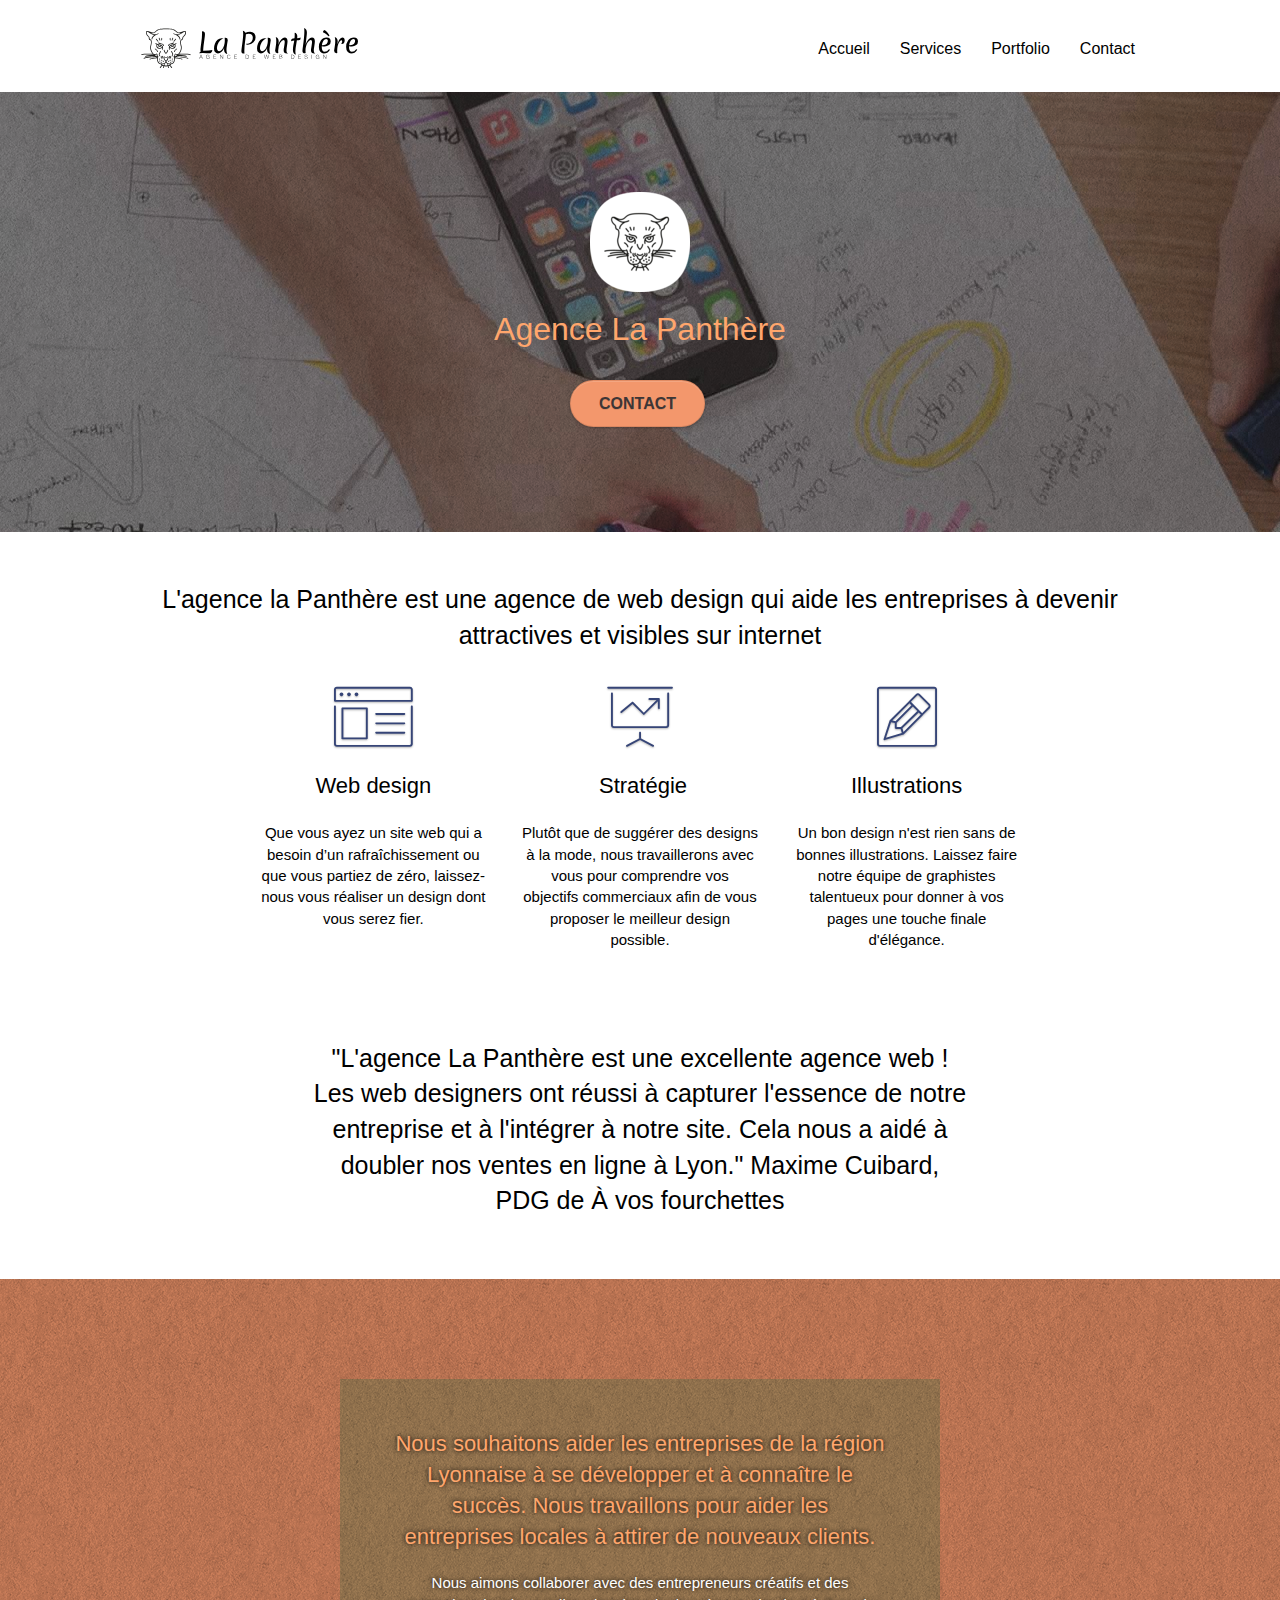
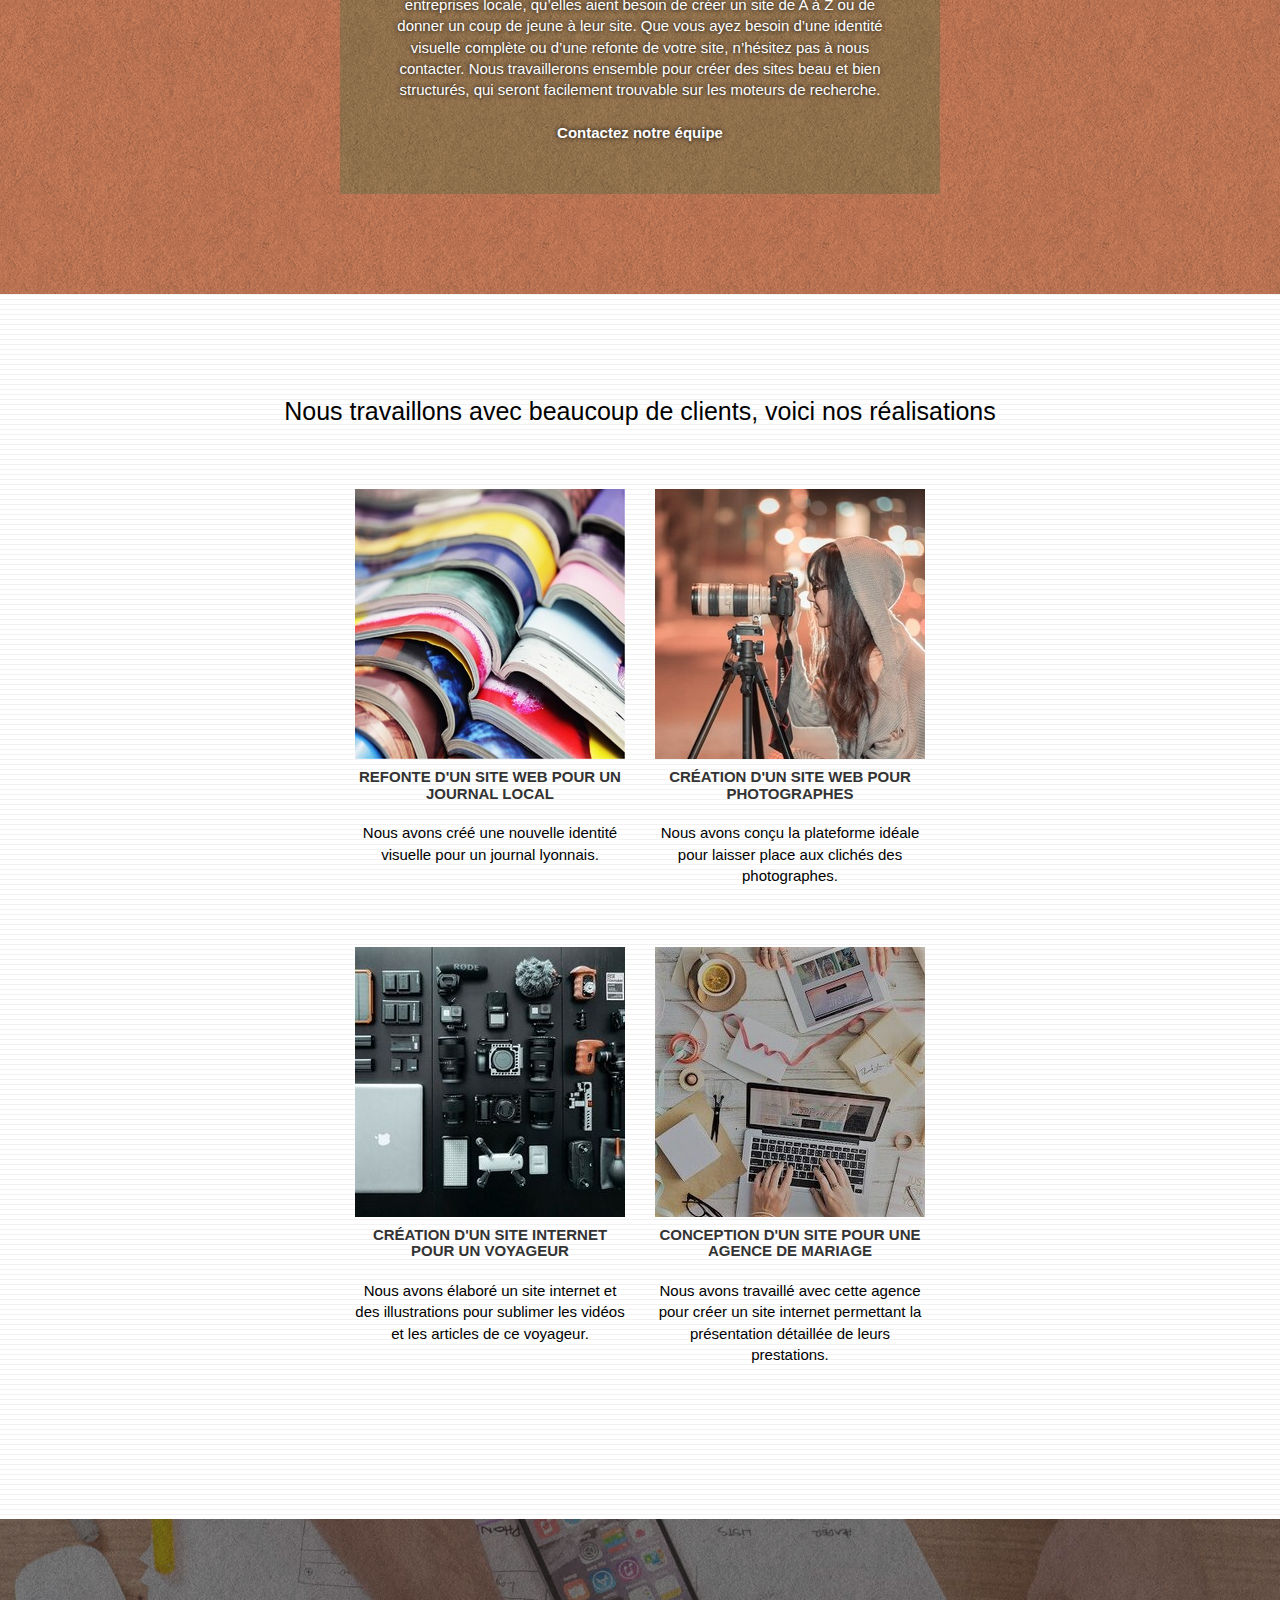
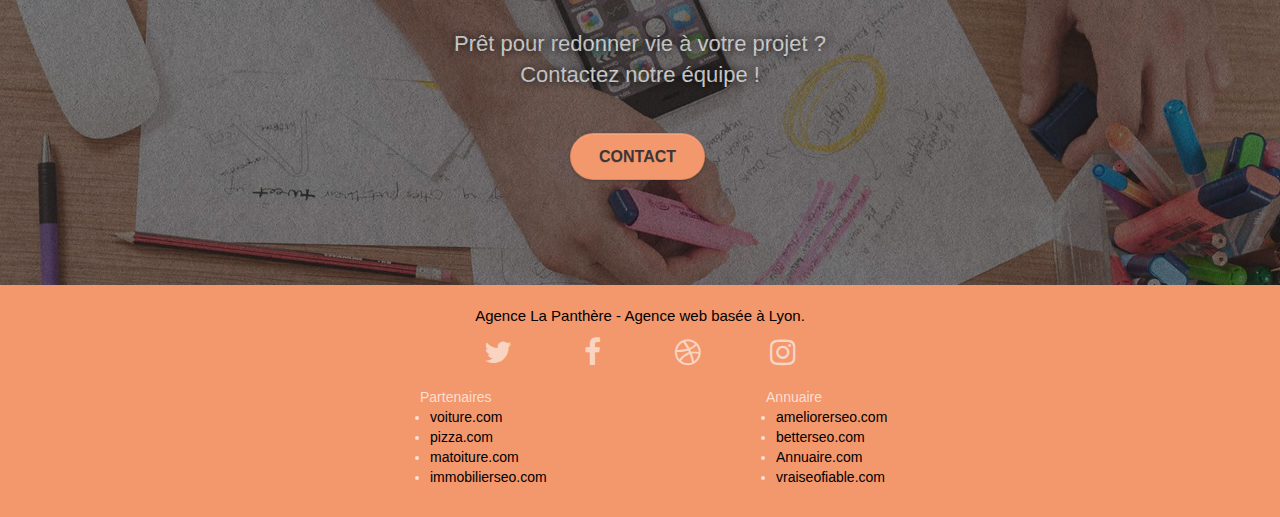
==== commit 0f4f559c: "correction alerte" ====
--- a/index.html
+++ b/index.html
@@ -44,7 +44,7 @@
 			<div class="collapse navbar-collapse navbar-1 special-dropdown-nav">
 				<ul class="site-navigation nav navbar-nav">
 					<li>
-						<a href="index.html">Accueil</a>
+						<a href="#">Accueil</a>
 					</li>
 					<li>
 						<a href="#Service">Services</a>
@@ -93,9 +93,9 @@
 				<div class="text-center">
 					<span class="et-icon-browser sm-shadow icon-dark-slate-blue icons icon-lg"></span>
 				</div>
-				<h3 class="mg-md text-center">
+				<h2 class="mg-md text-center">
 					Web design
-				</h3>
+				</h2>
 				<p class="text-center text-size">
 					Que vous ayez un site web qui a besoin d&rsquo;un rafraîchissement ou que vous partiez de zéro, laissez-nous vous réaliser un design dont vous serez fier.
 				</p>
@@ -104,9 +104,9 @@
 				<div class="text-center">
 					<span class="et-icon-presentation sm-shadow icon-dark-slate-blue icons icon-lg"></span>
 				</div>
-				<h3 class="mg-md text-center">
+				<h2 class="mg-md text-center">
 					&nbsp;Stratégie
-				</h3>
+				</h2>
 				<p class="text-center text-size">
 					Plutôt que de suggérer des designs à la mode, nous travaillerons avec vous pour comprendre vos objectifs commerciaux afin de vous proposer le meilleur design possible.<br>
 				</p>
@@ -115,9 +115,9 @@
 				<div class="text-center">
 					<span class="et-icon-edit sm-shadow icon-dark-slate-blue icons icon-lg"></span>
 				</div>
-				<h3 class="mg-md text-center">
+				<h2 class="mg-md text-center">
 					Illustrations
-				</h3>
+				</h2>
 				<p class="text-center text-size">
 					Un bon design n'est rien sans de bonnes illustrations. Laissez faire notre équipe de graphistes talentueux pour donner à vos pages une touche finale d'élégance.
 				</p>
@@ -222,28 +222,28 @@
 	<div class="container bloc-sm">
 		<div class="row">
 			<div class="col-sm-12">
-				<p class="text-center white text-size">
+				<p class="text-center text-size color_text">
 					Agence La Panthère - Agence web basée à Lyon.<br>
 				</p>
 				<div class="row row-no-gutters social">
 					<div class="col-sm-3">
 						<div class="text-center">
-							<a class="social" href="accueil_entreprise_web_design_Lyon.html"><span class="fa fa-twitter icon-md"></span></a>
-						</div>
-					</div>
-					<div class="col-sm-3">
-						<div class="text-center">
-							<a class="social" href="accueil_entreprise_web_design_Lyon.html"><span class="fa fa-facebook icon-md"></span></a>
-						</div>
-					</div>
-					<div class="col-sm-3">
-						<div class="text-center">
-							<a class="social" href="accueil_entreprise_web_design_Lyon.html"><span class="fa fa-dribbble icon-md"></span></a>
-						</div>
-					</div>
-					<div class="col-sm-3">
-						<div class="text-center">
-							<a class="social" href="accueil_entreprise_web_design_Lyon.html"><span class="fa fa-instagram icon-md"></span></a>
+							<a class="social" href="#"><span class="fa fa-twitter icon-md"></span></a>
+						</div>
+					</div>
+					<div class="col-sm-3">
+						<div class="text-center">
+							<a class="social" href="#"><span class="fa fa-facebook icon-md"></span></a>
+						</div>
+					</div>
+					<div class="col-sm-3">
+						<div class="text-center">
+							<a class="social" href="#"><span class="fa fa-dribbble icon-md"></span></a>
+						</div>
+					</div>
+					<div class="col-sm-3">
+						<div class="text-center">
+							<a class="social" href="#"><span class="fa fa-instagram icon-md"></span></a>
 						</div>
 					</div>
 				</div>
--- a/style.css
+++ b/style.css
@@ -45,6 +45,10 @@
 .no-point {
     list-style-type : none;
     margin-left: -10px;
+}
+
+.color_text {
+    color: black;
 }
 
 /* End footer */
@@ -781,6 +785,7 @@
     max-width: 800px;
     margin: auto auto auto auto;
     box-shadow: 0px 0px 0px #000000;
+    display: flex; 
 }
 
 h1 {
@@ -894,7 +899,7 @@
 }
 
 .bg-presentation {
-    background-image: url("img/image-de-presentation.bmp");
+    background-image: url("img/image-de-presentation.jpg");
 }
 
 @media (max-width: 1024px) {
@@ -961,6 +966,12 @@
         overflow-x: hidden;
         position: relative;
     }
+
+    .med-width-whitespace {
+        display: flex;
+        flex-direction: column;
+    }
+
     h1,
     h2,
     h3,
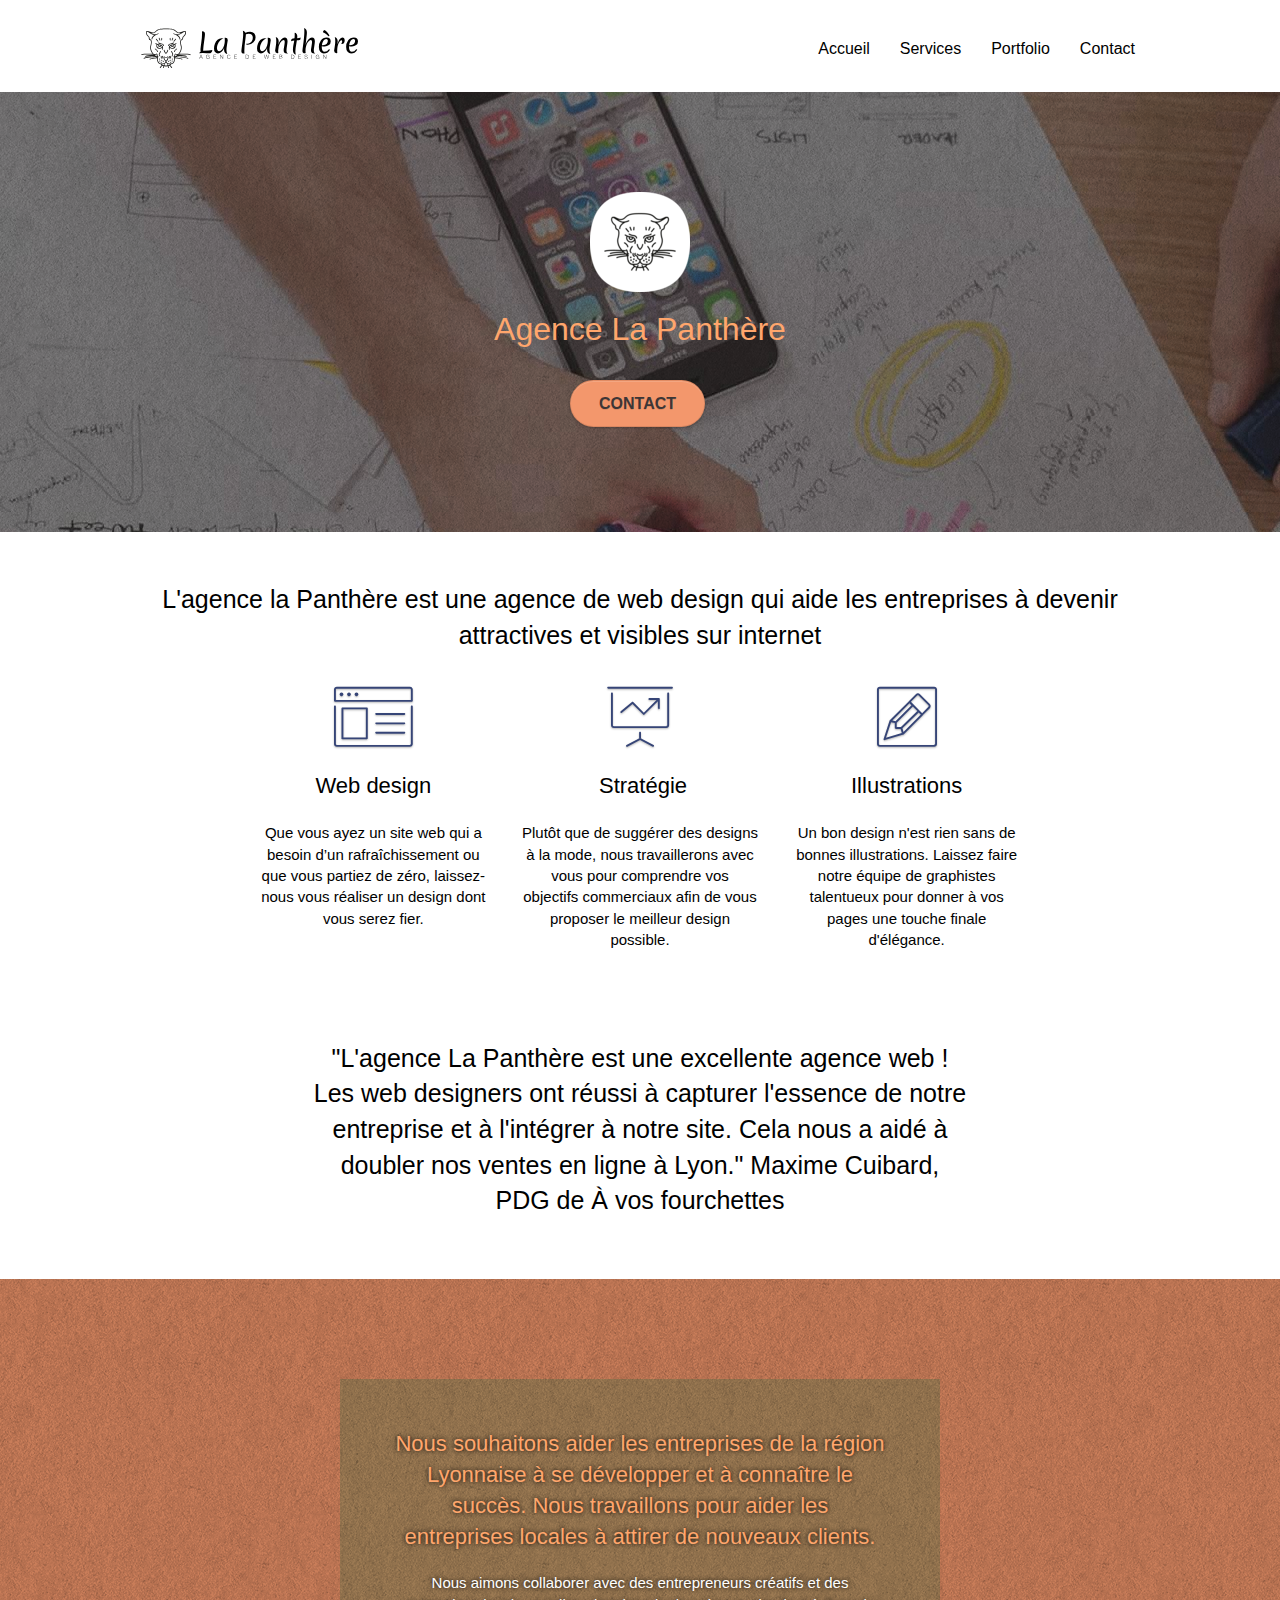
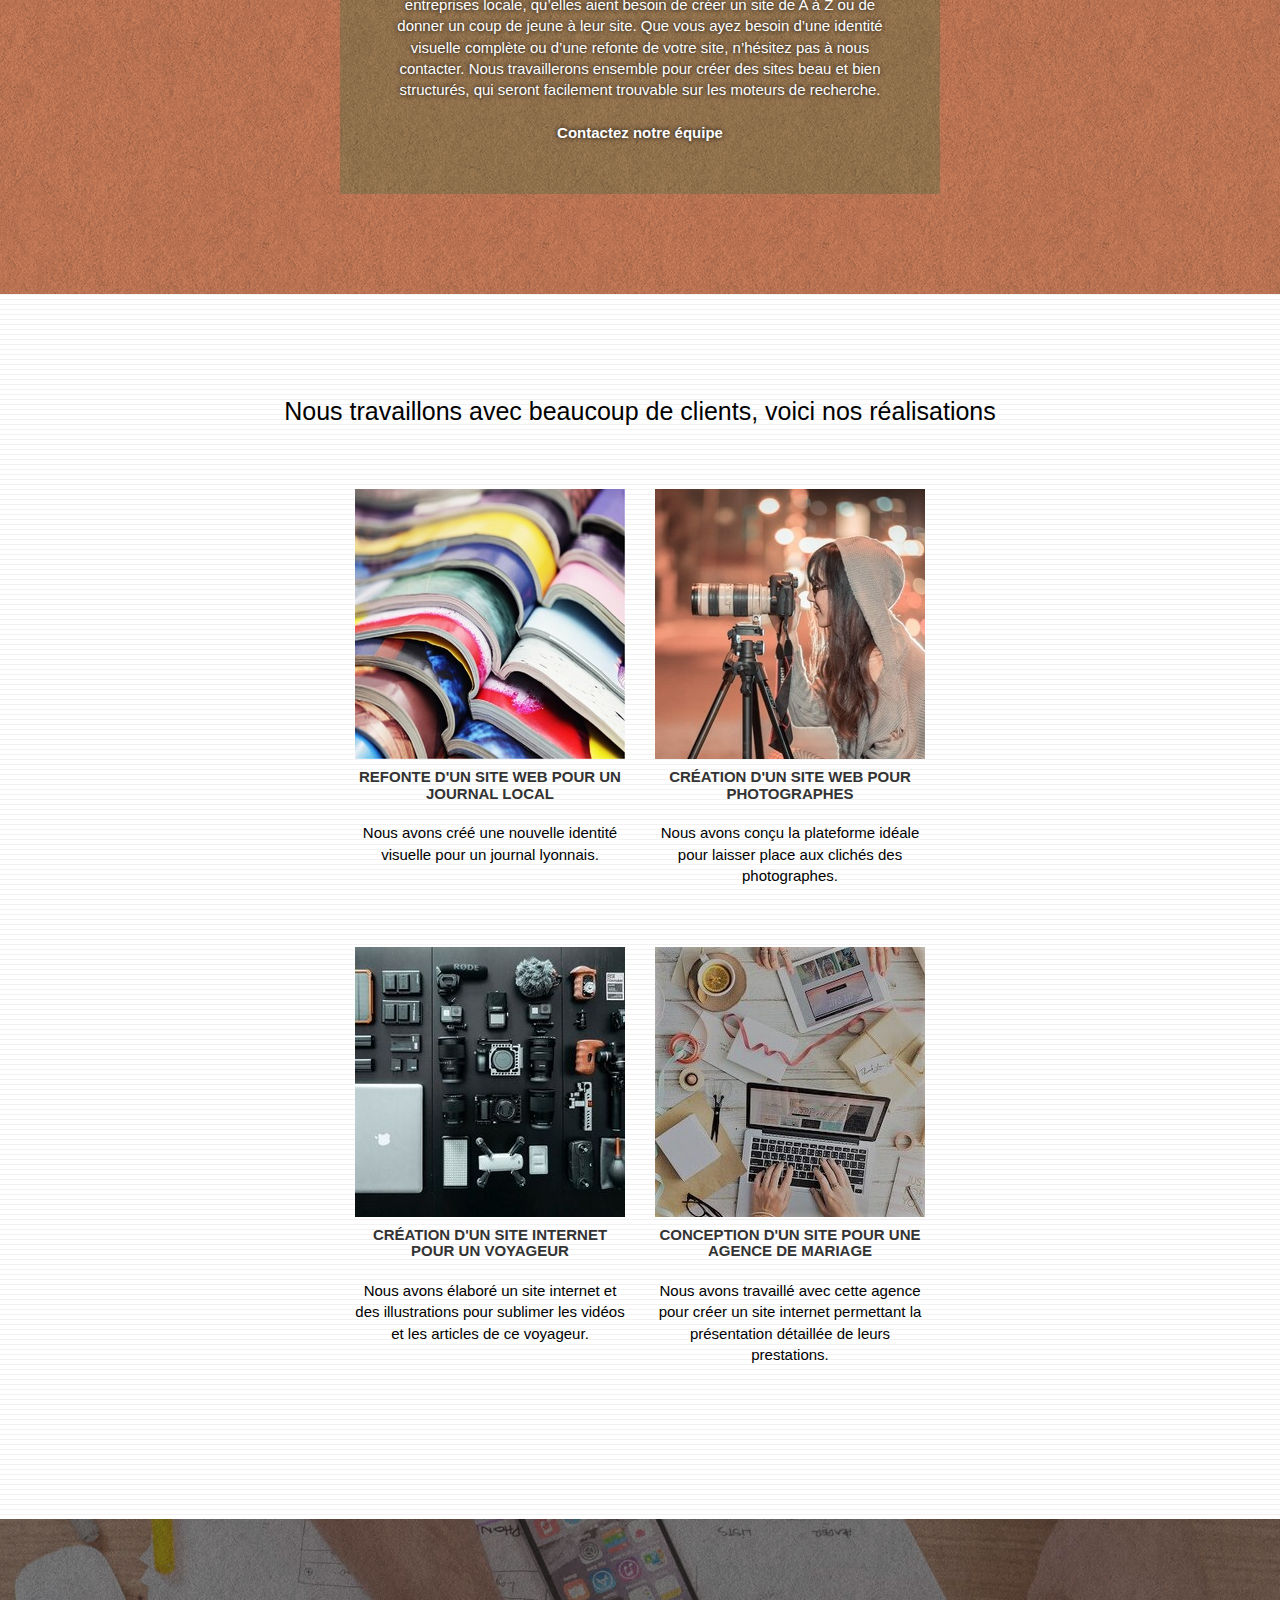
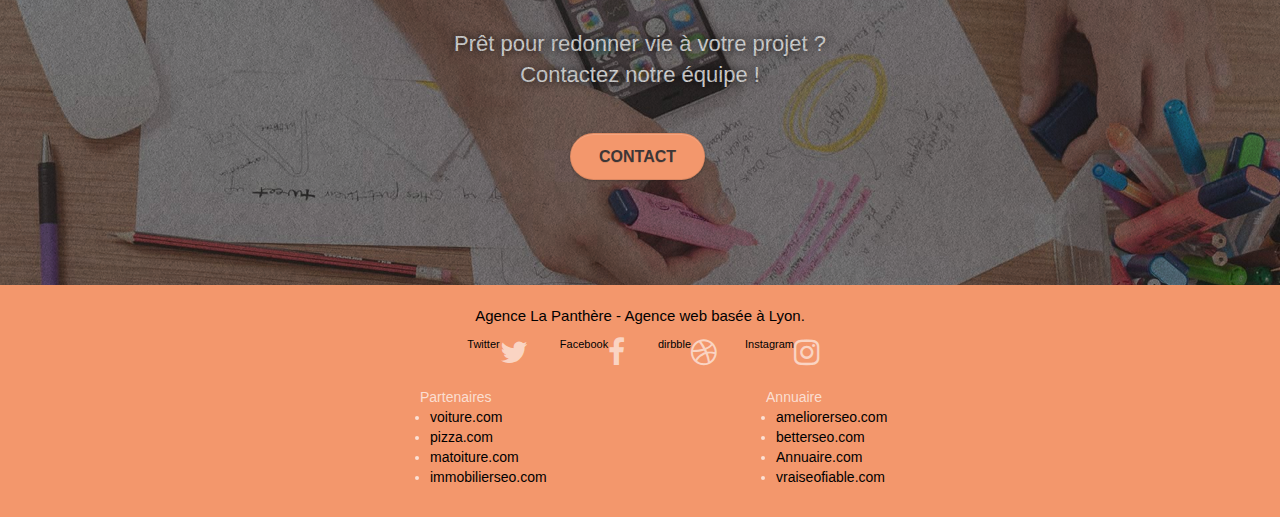
==== commit fcf706ce: "*" ====
--- a/index.html
+++ b/index.html
@@ -228,22 +228,22 @@
 				<div class="row row-no-gutters social">
 					<div class="col-sm-3">
 						<div class="text-center">
-							<a class="social" href="#"><span class="fa fa-twitter icon-md"></span></a>
-						</div>
-					</div>
-					<div class="col-sm-3">
-						<div class="text-center">
-							<a class="social" href="#"><span class="fa fa-facebook icon-md"></span></a>
-						</div>
-					</div>
-					<div class="col-sm-3">
-						<div class="text-center">
-							<a class="social" href="#"><span class="fa fa-dribbble icon-md"></span></a>
-						</div>
-					</div>
-					<div class="col-sm-3">
-						<div class="text-center">
-							<a class="social" href="#"><span class="fa fa-instagram icon-md"></span></a>
+							<a class="social" href="twitter.com"><p class="text_transparent">Twitter</p><span class="fa fa-twitter icon-md"></span></a>
+						</div>
+					</div>
+					<div class="col-sm-3">
+						<div class="text-center">
+							<a class="social" href="facebook.com"><p class="text_transparent">Facebook</p><span class="fa fa-facebook icon-md"></span></a>
+						</div>
+					</div>
+					<div class="col-sm-3">
+						<div class="text-center">
+							<a class="social" href="dirbble.com"><p class="text_transparent">dirbble</p><span class="fa fa-dribbble icon-md"></span></a>
+						</div>
+					</div>
+					<div class="col-sm-3">
+						<div class="text-center">
+							<a class="social" href="instagram.com"><p class="text_transparent">Instagram</p><span class="fa fa-instagram icon-md"></span></a>
 						</div>
 					</div>
 				</div>
--- a/style.css
+++ b/style.css
@@ -25,6 +25,10 @@
     font-size: 15px;
 }
 /* End Typographie */
+
+.text_transparent {
+    color: transparent;
+}
 
 /* Footer */
 .footer {
